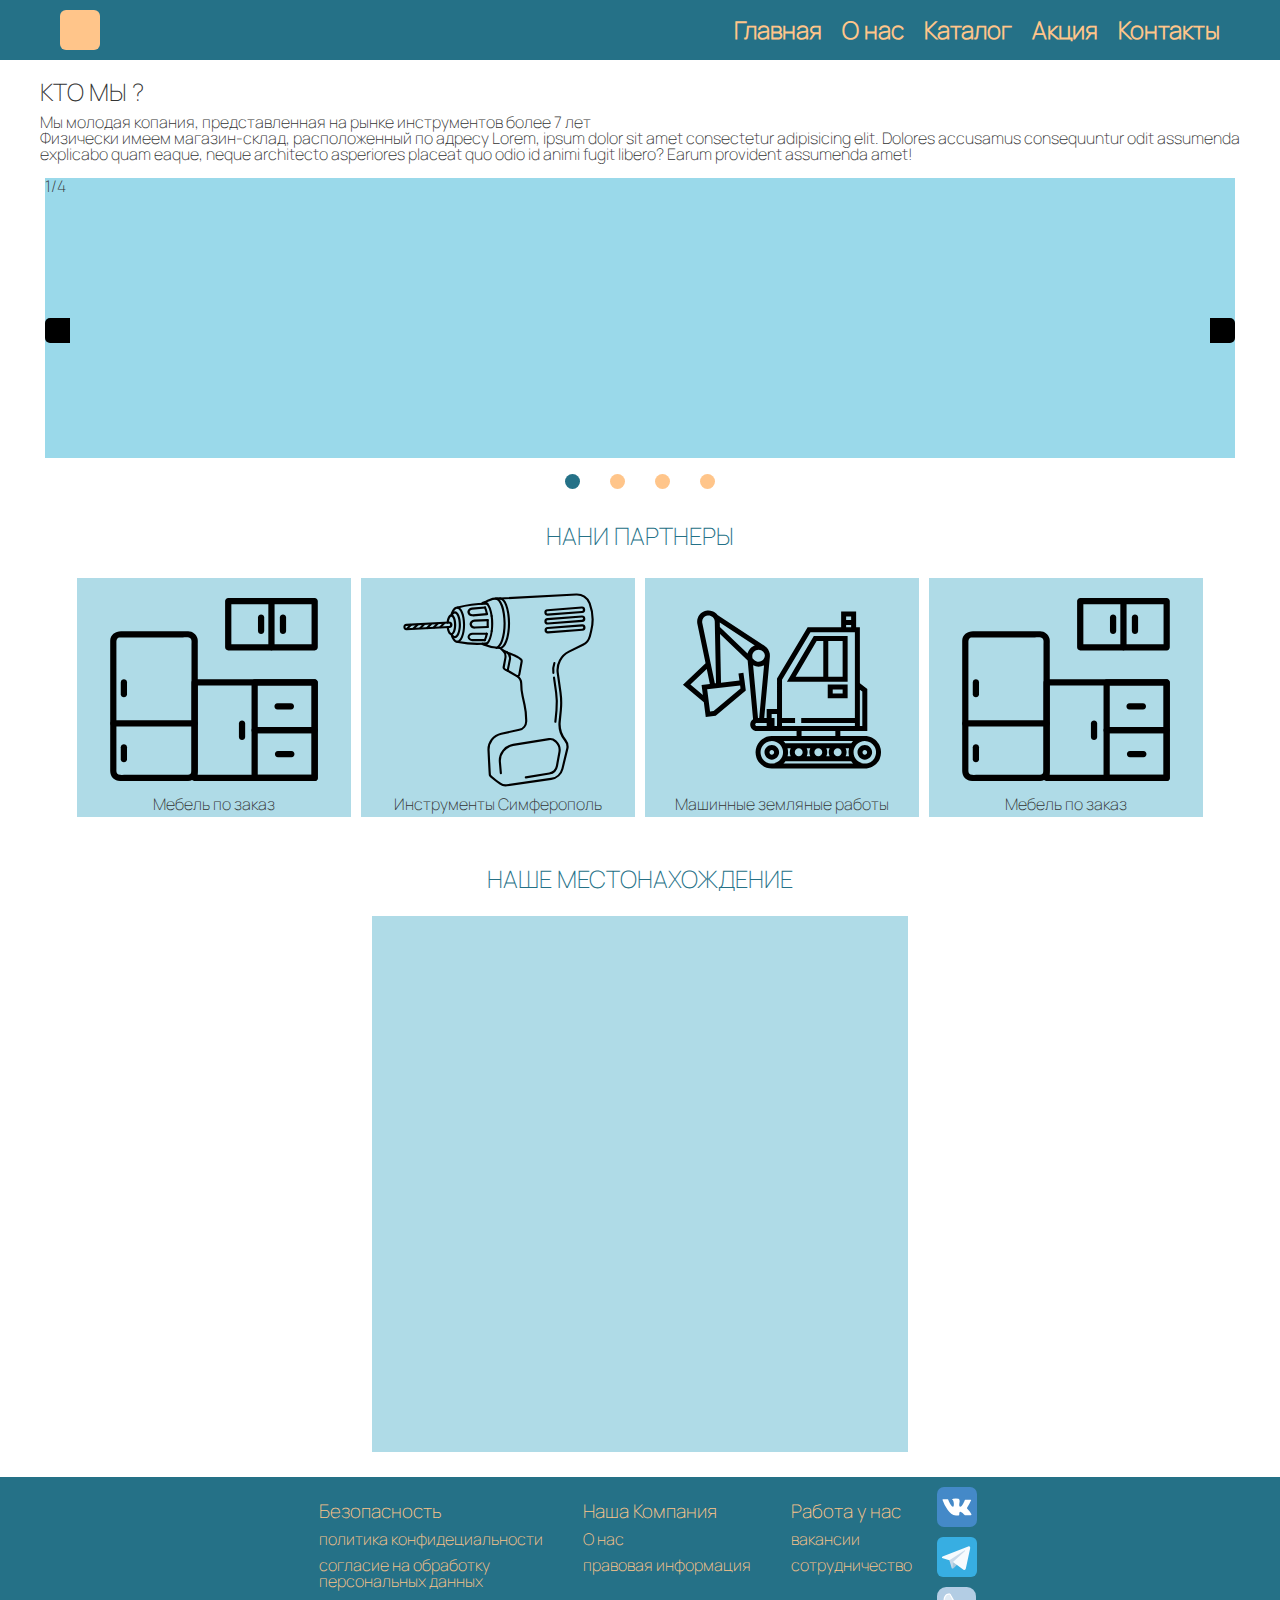
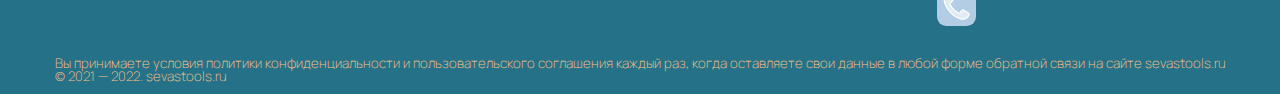
==== aboutUs.html @ 9af0c9fb "page aboutUs po js eche ne ponyal kak pravilno knopki prilepit" ====
<!DOCTYPE html>
<html lang="en">
	<head>
		<meta charset="UTF-8">
		<meta http-equiv="X-UA-Compatible" content="IE=edge">
		<meta name="viewport" content="width=device-width, initial-scale=1.0">
		<link rel="stylesheet" href="css/style.css">
		<title>SevasTools</title>
	</head>
	<body>
		<div class="wrapper-page">
			<header class="header">
				<div class="container">
					<div class="header-block">
						<a href="#" class="header-logo"></a>
						<div class="header-menu">
							<div class="burger js-burger">
								<span class="burger__line burger__line--first "></span>
								<span class="burger__line burger__line--second "></span>
								<span class="burger__line burger__line--third "></span>
								<span class="burger__line burger__line--fourth "></span>
							</div>
							<nav class="menu">
								<ul class="menu__list">
									<li><a href="index.html" class="menu__link">Главная</a></li>
									<li><a href="aboutUs.html" class="menu__link">О нас</a></li>
									<li><a href="#" class="menu__link">Каталог</a></li>
									<li><a href="#" class="menu__link">Акция</a></li>
									<li><a href="#" class="menu__link">Контакты</a></li>
								</ul>
							</nav>
						</div>
					</div>
				</div>
			</header>
			<main class="page-aboutus">
				<div class="container">
					<div class="whoarewe">
						<div class="whoarewe__title"><h2>КТО МЫ ?</h2></div>
						<div class="whoarewe__text"><p>Мы молодая копания, представленная на рынке инструментов 
						более 7 лет</p>
						<p>Физически имеем магазин-склад, расположенный по адресу Lorem, ipsum dolor
							sit amet consectetur adipisicing elit. Dolores accusamus consequuntur odit 
							assumenda explicabo quam eaque, neque architecto asperiores placeat quo odio 
							id animi fugit libero? Earum provident assumenda amet! </p>
						</div>
						<div class="whoarewe__box">
							<div class="slideshow">
								<div id="first" class="dotcontent js-dotcontent its-active">
									<div class="slide">
										<div class="slide__oreder">1/4</div>
										<img src="img/image_slideshow/first.jpg" alt="" class="">
										<div class="slide__text"></div>
									</div>
								</div>
								<div id="second" class="dotcontent js-dotcontent">
									<div class="slide">
										<div class="slide__oreder">2/4</div>
										<img src="img/image_slideshow/second.jpg" alt="" class="">
										<div class="slide__text"></div>
									</div>
								</div>
								<div id="third" class="dotcontent js-dotcontent">
									<div class="slide">
										<div class="slide__oreder">3/4</div>
										<img src="img/image_slideshow/third.jpg" alt="" class="">
										<div class="slide__text"></div>
									</div>
								</div>
								<div id="fourth" class="dotcontent js-dotcontent">
									<div class="slide">
										<div class="slide__oreder">4/4</div>
										<img src="img/image_slideshow/fourth.jpg" alt="" class="">
										<div class="slide__text"></div>
									</div>
								</div>
								<span class="prev"></span>
								<span class="next"></span>
							</div>
							<div class="dot">
								<button class="dotlinks js-dotlinks its-active"></button>
								<button class="dotlinks js-dotlinks"></button>
								<button class="dotlinks js-dotlinks"></button>
								<button class="dotlinks js-dotlinks"></button>
							</div>
						</div>
					</div>
					<div class="advise-block">
						<section class="advise-title">
							<h2>НАНИ ПАРТНЕРЫ</h2>
						</section>
						<section class="advise-info">
							<div class="partner-card">
								<div class="partner-card__img">
									<a href="#" class="partner-card__link">
										<img src="img/image_partners/mebel.svg" alt="">
									</a>
								</div>
								<div class="partner-card__title">Мебель по заказ</div>
							</div>
							<div class="partner-card">
								<div class="partner-card__img">
									<a href="#" class="partner-card__link">
										<img src="img/image_partners/drel.svg" alt="">
									</a>
								</div>
								<div class="partner-card__title">Инструменты Симферополь</div>
							</div>
							<div class="partner-card">
								<div class="partner-card__img">
									<a href="#" class="partner-card__link">
										<img src="img/image_partners/digger.svg" alt="">
									</a>
								</div>
								<div class="partner-card__title">Машинные земляные работы</div>
							</div>
							<div class="partner-card">
								<div class="partner-card__img">
									<a href="#" class="partner-card__link">
										<img src="img/image_partners/mebel.svg" alt="">
									</a>
								</div>
								<div class="partner-card__title">Мебель по заказ</div>
							</div>
						</section>	
					</div>
					<div class="geo-block">
						<div class="location">
							<div class="location-title"><h2>НАШЕ МЕСТОНАХОЖДЕНИЕ</h2></div>
							<div class="location-map">
								<iframe src="https://yandex.ru/map-widget/v1/?um=constructor%3Ae306b251131bd551c8147954d7aeb49210f823051edad3c811b0dd9bd13bccf8&amp;source=constructor" width="536" height="536" frameborder="0"></iframe>
							</div>
						</div>
					</div>
				</div>
			</main>
			<footer class="footer">
				<div class="container">
					<div class="footer-wrapper">
						<div class="footer-block">
							<section class="safety">
								<div class="safety-title">
									<h3>Безопасность</h3>
								</div>
								<nav class="safety-info">
									<ul class="safety__list">
										<li class="safety__item">
											<a href="#" class="safety__link">
												<h4>политика конфидециальности</h4>
											</a>
										</li>
										<li class="safety__item">
											<a href="#" class="safety__link">
												<h4>согласие на обработку<br>
												персональных данных</h4>
											</a>
										</li>
									</ul>
								</nav>
							</section>
							<section class="ourcompany">
								<div class="ourcompany-title">
									<h3>Наша Компания</h3>
								</div>
								<nav class="ourcompany-info">
									<ul class="ourcompany__list">
										<li class="ourcompany__item">
											<a href="#" class="ourcompany__link">
												<h4>О нас</h4>
											</a>
										</li>
										<li class="ourcompany__item">
											<a href="#" class="ourcompany__link">
												<h4>правовая информация</h4>
											</a>
										</li>
									</ul>
								</nav>
							</section>
							<section class="workwithus">
								<div class="workwithus-title">
									<h3>Работа у нас</h3>
								</div>
								<nav class="workwithus-info">
									<ul class="workwithus__list">
										<li class="workwithus__item">
											<a href="#" class="workwithus__link">
												<h4>вакансии</h4>
											</a>
										</li>
										<li class="workwithus__item">
											<a href="#" class="workwithus__link">
												<h4>сотрудничество</h4>
											</a>
										</li>
									</ul>
								</nav>
							</section>
							<nav class="social">
								<ul class="social__list">
									<li class="social__item">
										<a href="https://vk.com/satrikts" class="social__link">
											<img src="img/svg/vk.svg" alt="">
										</a>
									</li>
									<li class="social__item">
										<a href="https://t.me/satrikTS" class="social__link">
											<img src="img/svg/tlgrm.svg" alt="">
										</a>
									</li>
									<li class="social__item">
										<a href="tel:+79789898989" class="social__link">
											<img src="img/svg/phone.svg" alt="">
										</a>
									</li>
								</ul>
							</nav>
						</div>
						<div class="footer-copy">
							<h5 class="copy">Вы принимаете условия политики конфиденциальности и пользовательского соглашения каждый раз,
								когда оставляете свои данные в любой форме обратной связи на сайте sevastools.ru<br>
								© 2021 — 2022. sevastools.ru
								</h5>
						</div>
					</div>	
				</div>
			</footer>
			<script src="js/scripts.js"></script>
		</div>
	</body>
	</html>
---- css/style.css ----
@font-face {
	font-family: 'Manrope';
	src: url('../fonts/Manrope-VariableFont_wght.eot');
	src: local('☺'), url('../fonts/Manrope-VariableFont_wght.woff') format('woff'), url('../fonts/Manrope-VariableFont_wght.ttf') format('truetype'), url('../fonts/Manrope-VariableFont_wght.svg') format('svg');
	font-weight: normal;
	font-style: normal;
}


*,
*::before,
*::after {
	padding: 0;
	margin: 0;
	border: 0;
	box-sizing: border-box;
}
a {
	text-decoration: none;
}
ul,
ol,
li {
	list-style: none;
}
img {
	vertical-align: top; /* чтобы небыло фонтомных отступов снизу */
}
h1,
h2,
h3,
h4,
h5,
h6 {
	font-weight: inherit;
}
h1 {
	font-size: 36px;
}
html {
	height: 100%;
}
body {
	height: 100%;
	line-height: 1;
	color: #333333;
	background: #FFFFFF;
	font-family: Manrope;
}
.wrapper-page {
	min-height: 100%;
	overflow: hidden;
	display: flex;
	flex-direction: column;
}
.container {
	max-width: 1200px;
	margin: 0px auto; /* выставил по центру */
}
/* +++++++++++++++++++++++++ HEADER ++++++++++++++++++++++++++++++++++ */
.header {
	position: fixed;
	top: 0;
	font-weight: 800;
	background-color: #257187;
	width: 100%;
	z-index: 10;
}
.header-block {
	display: flex;
	align-items: center;
	justify-content: space-between;
	padding: 0px 20px;
	min-height: 60px;
}
.header-logo {
	position: relative;
	background-color: #FFC58A;
	border-radius: 15%;
	z-index: 5;
	width: 40px;
	height: 40px;
}
.header-menu {
	display: flex;
	align-items: center;
}
/* -----------------BURGER----------------- */
.burger {
	width: 38px;
	height: 38px;
	cursor: pointer;
	position: relative;
	border-radius: 15%;
	background-color: #257187;
}
.burger__line {
	display: block;
	width: 100%;
	height: 5px;
	border-radius: 15%;
	background-color: #FFC58A;
	position: absolute;
	left: 0;
	transition: 0.3s all linear;
}
.burger__line--first {
	top: 0;
}
.burger__line--second, .burger__line--third {
	top: 50%;
	transform: translateY(-50%);
}
.burger__line--fourth {
	bottom: 0;
}
/* ----------------при активации----------------- */
.is-active .burger__line--first, .is-active .burger__line--fourth {
	opacity: 0;
}
.is-active .burger__line--second {
	transform: translateY(-50%) rotate(45deg);
}
.is-active .burger__line--third {
	transform: translateY(-50%) rotate(-45deg);
}
/* ------------------------------------ */
.menu {
}
.menu__list {
	display: flex;
	flex-wrap: wrap;
}
.menu__list > li {
	position: relative;
	margin: 0px 0px 0px 20px;
}
.menu__link {
	color: #FFC58A;
	font-size: x-large;
}
/* +++++++++++++++++++++++  MAIN  ++++++++++++++++++++++++++++ */
.page-main {
	flex: 1 1 auto;
	margin-top: 60px;
}
.page-aboutus {
	flex: 1 1 auto;
	margin-top: 60px;
}
/* --------------------------CATEGORY------------------------- */
.category-block {
	display: flex;
	justify-content: center;
	margin: 5px;
	padding-bottom: 10px;
}
/* ----------------------------------- */
.category-elevation {
	display: flex;
	min-width: fit-content;
	justify-content: center;
	background-color: #AFDBE7;
	padding: 5px;
	margin: 5px;
}
.elevation {
	display: flex;
}
.elevation__list {}
.elevation__item {
	padding: 5px;
}
.elevation__link {
	width: 100%;
	font-size: large;
}
/* ------------------------------------- */
.category-niches {
	display: flex;
	align-items: stretch;
	flex-wrap: wrap;
	justify-content: space-between;
	left: 0;
}
.niche-card {
	display: flex;
	justify-content: center;
	flex-direction: column;
	width: 23%;
	background-color: #AFDBE7;
	padding: 5px;
	margin: 5px;
}
.niche-card__img {
	text-align: center;
	margin-bottom: 5px;
}
.card-link {}

.niche-card__img img {
	max-height: 70px;
}
.niche-card__title {
	margin-bottom: 5px;
	text-align: center;
}
/* -------------------------BRAND------------------------------------*/
.brand-block {
	display: flex;
	flex-wrap: wrap;
	justify-content: space-between;
	margin: 5px;
	padding-bottom: 10px;
	margin-top: 20px;
}
.brand-card {
	background-color: #AFDBE7;
	margin: 5px;
}
.brand-card__img {
}
.brand-card__img img {
}
.brand-card__link {
}
/* ----------------------------advise-------------------------------- */
.advise-block {
	display: flex;
	flex-direction: column;
	justify-content: center;
	margin: 5px;
	padding-bottom: 10px;
	margin-top: 30px;
}
.advise-title {
	display: flex;
	justify-content: center;
	text-align: center;
	padding: 5px;
	color: #257187;
}
.advise-info {
	display: flex;
	flex-direction: row;
	align-items: stretch;
	flex-wrap: wrap;
	justify-content: center;
	margin-top: 20px;
}
.partner-card {
	background-color: #AFDBE7;
	padding: 5px;
	margin: 5px;
}
.partner-card__img {
}
.partner-card__img img {
	width: 264px;
	height: 213px;
}
.partner-card__link {
}
.partner-card__title {
	text-align: center;
}
/* ++++++++++++++++++++++++++++++++++++++++++++++++++++++ */
.whoarewe {
	display: flex;
	flex-direction: column;
	margin-top: 10px;
}
.whoarewe__title {
	padding-top: 10px;
}
.whoarewe__text {
	padding-top: 10px;
}
.whoarewe__box {
	padding-top: 10px;
}
.slideshow {
	display: flex;
	justify-content: center;
	width: 100%;
	position: relative;
}
/* ------------------------------------ */
.dotcontent {
	width: 100%;
	display: none;
	justify-content: center;
	padding: 6px 12px;
	border-top: none;
}
.js-dotcontent {
}
.its-active {
}
.slide {
}
.slide img {
}
.slide__oreder {
	position: absolute;
}
.slide__text {
}
/* --------------------------------------- */
.prev, .next {
	cursor: pointer;
	position: absolute;
	top: 50%;
	height: 25px;
	width: 25px;
	background-color: black;
}
.prev {
	left: 0;
	border-radius: 5px 0 0 5px;
	margin-left: 5px;
}
.next {
	right: 0;
	border-radius: 0 5px 5px 0;
	margin-right: 5px;
}
.prev:hover, .next:hover {
	background-color: rgba(0,0,0,0.8);
}
/* ---------------------------------------- */
.dot {
	display: flex;
	justify-content: center;
	margin-top: 10px;
}
.dot button {
	background-color: #FFC58A;
	height: 15px;
	width: 15px;
	border-radius: 50%;
	cursor: pointer;
	margin: 0px 15px;
	transition: 0.3s;
}
.dotlinks {
}
.js-dotlinks {
}
 /* Изменение цвета фона кнопок при наведении курсора */
.dot button:hover {
	background-color: #ddd;
}

 /* Создание активного/текущего класса связи вкладки */
.dot button.its-active {
	background-color: #257187;
}
.dotcontent.its-active {
	display: flex;
}
/* +++++++++++++++++postman+++++++++++++++++++++++++++++ */
.delivery {
	margin: 30px 10px 0px 10px;
}
.delivery-title {
	text-align: center;
	size: 40px;
	color: #257187;
}
.delivery-info {
	display: flex;
	flex-wrap: wrap;
	flex-direction: column;
	justify-content: center;
	margin-top: 20px;
}
/* ============================ */
/* Стиль вкладки */
.tab {
	display: flex;
	justify-content: space-around;
	overflow: hidden;
	border: 1px solid #ccc;
	background-color: #257187;
}

 /* Стиль кнопок, которые используются для открытия содержимого вкладки */
.tab button {
	background-color: inherit;
	border: none;
	outline: none;
	cursor: pointer;
	padding: 14px 16px;
	transition: 0.3s;
	color: #FFC58A;
	margin: 0px 25px;
	font-size: larger;
	font-family: Manrope;
}

 /* Изменение цвета фона кнопок при наведении курсора */
.tab button:hover {
	background-color: #ddd;
}

 /* Создание активного/текущего класса связи вкладки */
.tab button.has-active {
	background-color: red;
}

 /* Стиль содержимого вкладки */
.tabcontent {
	display: none;
	justify-content: center;
	padding: 6px 12px;
	border: 1px solid #ccc;
	border-top: none;
}
.tabcontent.has-active {
	display: flex;
}
/* ============================= */
.postman {
	display: flex;
	flex-direction: column;
	justify-content: center;
}
.postman-title {
	padding: 5px;
}
.postman-card {
	padding: 5px;
}
.postman-text {
	padding: 5px;
}
.postman-card__img img {
	width: 320px;
}
/*-------------------------GEO----------------------------------------*/
.geo-block {
	display: flex;
	flex-direction: row;
	justify-content: center;
	margin: 5px;
	padding-bottom: 10px;
	margin-top: 30px;
}
.location {
	display: flex;
	flex-direction: column;
	justify-content: center;
	margin: 5px;
}
.location-title {
	display: flex;
	justify-content: center;
	color: #257187;
}
.location-map {
	display: flex;
	padding: 5px;
	margin-top: 20px;
}
.location-map iframe {
	background-color: #AFDBE7;
}
/* +++++++++++++++++++++++++++++++FOOTER++++++++++++++++++++++ */
.footer {
	background-color: #257187;
}
/* ---------------------------------------- */
.footer-wrapper {
	display: flex;
	flex-direction: column;
}
/* ------------------------------------------ */
.footer-block {
	display: flex;
	flex-wrap: wrap;
	justify-content: center;
	margin: 5px;
	padding-bottom: 10px;
}
/* ----------------------safety------------------------ */
.safety {
	display: flex;
	flex-direction: column;
	justify-content: flex-start;
	color: #FFC58A;
	padding: 5px;
	margin: 15px;
}
.safety-title {
	display: flex;
}
.safety-info {
	display: flex;
}
.safety__list {
}
.safety__item {
	padding-top: 10px;
	position: relative;
}
.safety__link {
	color: #FFC58A;
}
/* --------------------------ourcompany--------------------- */
.ourcompany {
	display: flex;
	flex-direction: column;
	justify-content: flex-start;
	color: #FFC58A;
	padding: 5px;
	margin: 15px;
}
.ourcompany-title {
	display: flex;
}
.ourcompany-info {
	display: flex;
}
.ourcompany__list {
}
.ourcompany__item {
	padding-top: 10px;
}
.ourcompany__link {
	color: #FFC58A;
}
/* -------------------------workwithus------------------------ */
.workwithus {
	display: flex;
	flex-direction: column;
	justify-content: flex-start;
	color: #FFC58A;
	padding: 5px;
	margin: 15px;
}
.workwithus-title {
	display: flex;
}
.workwithus-info {
}
.workwithus__list {
}
.workwithus__item {
	padding-top: 10px;
}
.workwithus__link {
	color: #FFC58A;
}
/* --------------------------------------------------- */
/* -----------------------social--------------------------- */
.social {
}
.social__list {
	display: flex;
	flex-direction: column;
	justify-content: space-between;
}
.social__item {
	width: 40px;
	height: 40px;
	margin: 5px;
}
.social__link {
}
.social__link img {
	max-width: 100%;
	max-height: 100%;
}
/* -------------------------footer-copy------------------ */
.footer-copy {
	display: flex;
	justify-content: center;
	margin: 10px;
}
.copy {
	color: #FFC58A;
}
/* ----------------------------------- */
@media (max-width: 1023.98px){
	.container {
		max-width: 768px;
	}
	.brand-block {
		justify-content: center;
	}
	.postman-info {
		justify-content: center;
	}
	.social__list {
		flex-direction: row;
		justify-content: flex-end;
	}
}
@media (min-width: 767.98px){
	.burger{
		display: none;
	}
}
@media (max-width: 767.98px){
	.menu {
		display: none;
	}
	.category-niches {
		justify-content: center;
   }
	.niche-card {
		width: 30%;
	}
	.niche-card__title {
		font-size: small;
   }
	.footer-block {
		flex-wrap: wrap;
		justify-content: center;
		padding-bottom: 5px;
   }
}
@media (max-width: 575.98px){
	.container {
		max-width: none;
	}
	.category-block {
		flex-direction: column-reverse;
   }
	.category-niches {
		justify-content: center;
   }
	.tab button {
		margin: 0px 5px;
		font-size: medium;
	}
	.postman-card__img img {
		width: 222px;
   }
	.location-map iframe {
		width: 296px;
		height: 296px;
	}
	.footer-block {
		flex-direction: column;
	}
}
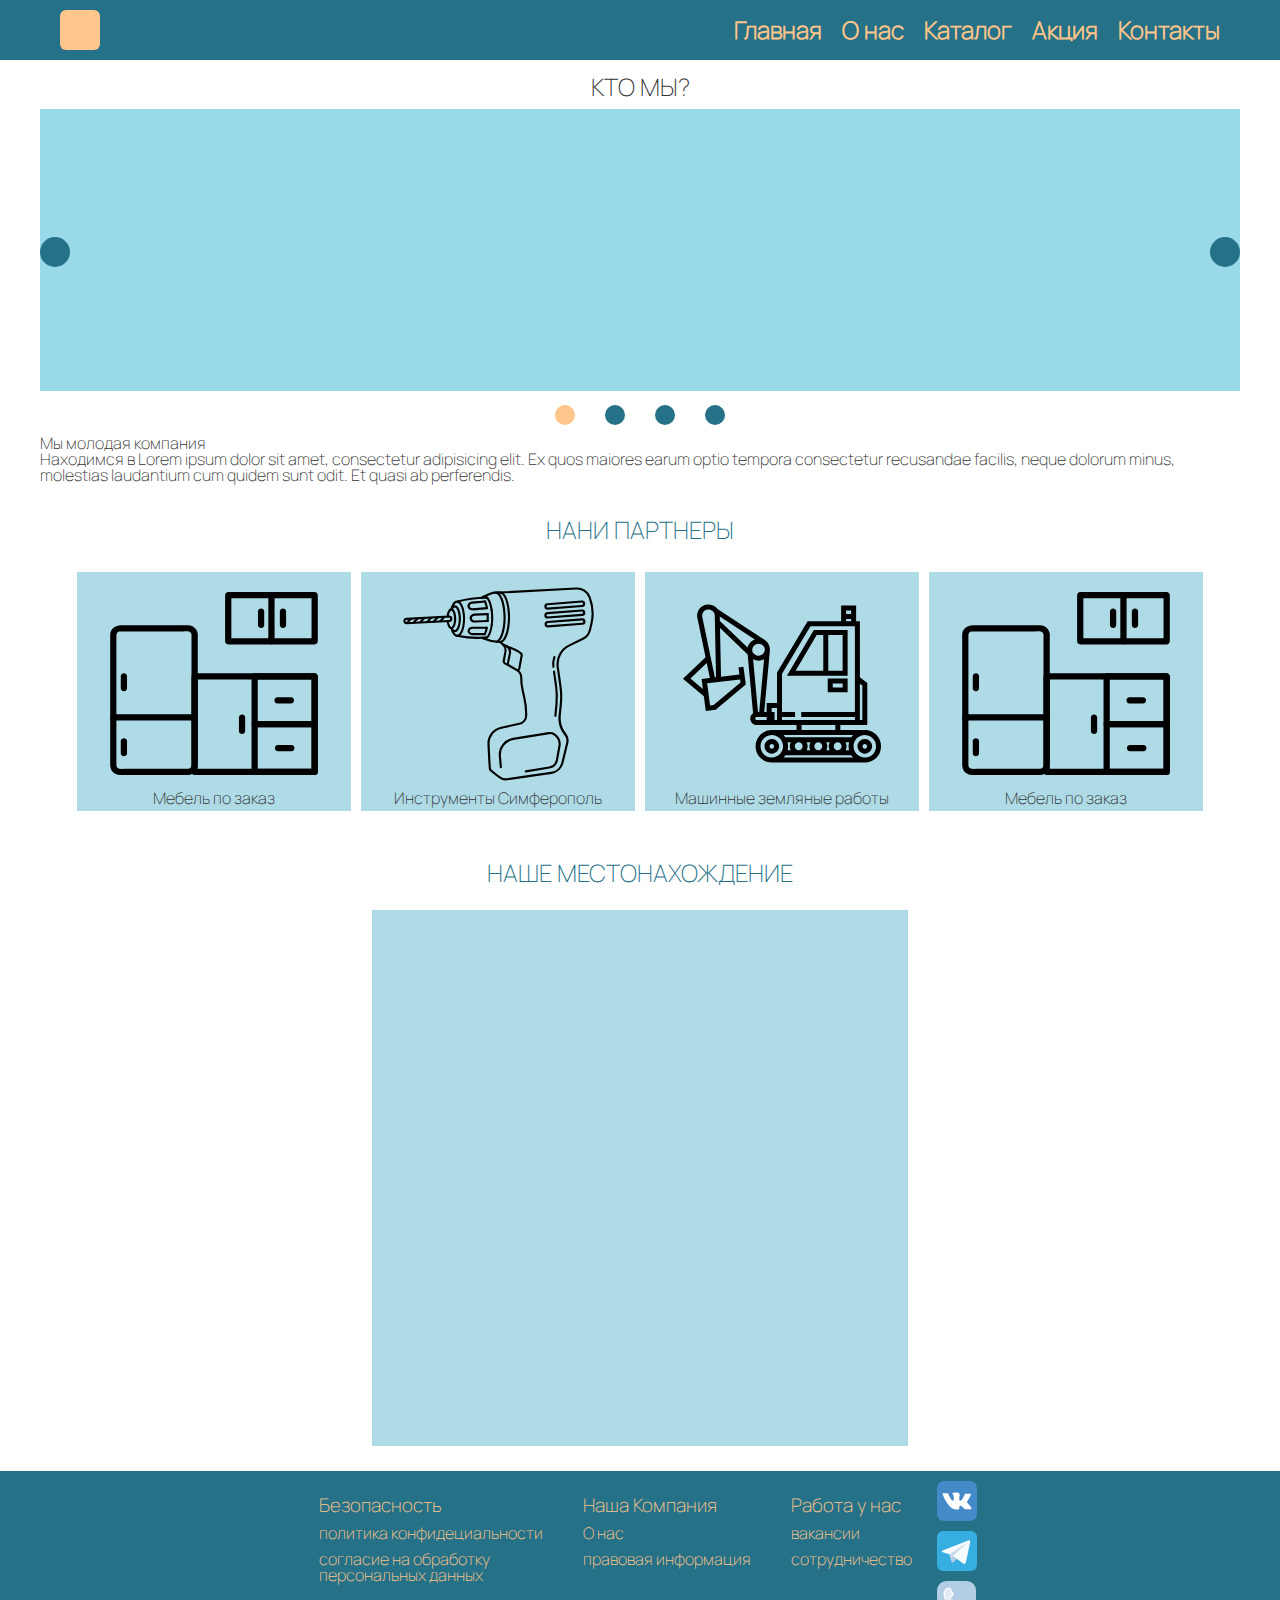
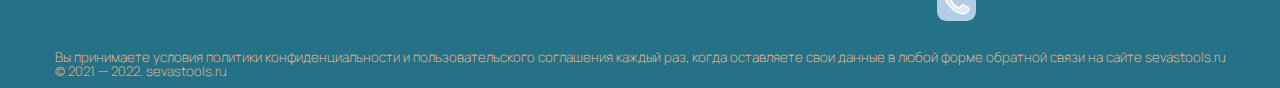
==== commit ad26b38e: "zalepil swiper" ====
--- a/aboutUs.html
+++ b/aboutUs.html
@@ -5,6 +5,7 @@
 		<meta http-equiv="X-UA-Compatible" content="IE=edge">
 		<meta name="viewport" content="width=device-width, initial-scale=1.0">
 		<link rel="stylesheet" href="css/style.css">
+		<script type="text/javascript" src="js/jquery.js"></script>
 		<title>SevasTools</title>
 	</head>
 	<body>
@@ -35,54 +36,27 @@
 			</header>
 			<main class="page-aboutus">
 				<div class="container">
-					<div class="whoarewe">
-						<div class="whoarewe__title"><h2>КТО МЫ ?</h2></div>
-						<div class="whoarewe__text"><p>Мы молодая копания, представленная на рынке инструментов 
-						более 7 лет</p>
-						<p>Физически имеем магазин-склад, расположенный по адресу Lorem, ipsum dolor
-							sit amet consectetur adipisicing elit. Dolores accusamus consequuntur odit 
-							assumenda explicabo quam eaque, neque architecto asperiores placeat quo odio 
-							id animi fugit libero? Earum provident assumenda amet! </p>
-						</div>
-						<div class="whoarewe__box">
-							<div class="slideshow">
-								<div id="first" class="dotcontent js-dotcontent its-active">
-									<div class="slide">
-										<div class="slide__oreder">1/4</div>
-										<img src="img/image_slideshow/first.jpg" alt="" class="">
-										<div class="slide__text"></div>
-									</div>
-								</div>
-								<div id="second" class="dotcontent js-dotcontent">
-									<div class="slide">
-										<div class="slide__oreder">2/4</div>
-										<img src="img/image_slideshow/second.jpg" alt="" class="">
-										<div class="slide__text"></div>
-									</div>
-								</div>
-								<div id="third" class="dotcontent js-dotcontent">
-									<div class="slide">
-										<div class="slide__oreder">3/4</div>
-										<img src="img/image_slideshow/third.jpg" alt="" class="">
-										<div class="slide__text"></div>
-									</div>
-								</div>
-								<div id="fourth" class="dotcontent js-dotcontent">
-									<div class="slide">
-										<div class="slide__oreder">4/4</div>
-										<img src="img/image_slideshow/fourth.jpg" alt="" class="">
-										<div class="slide__text"></div>
-									</div>
-								</div>
-								<span class="prev"></span>
-								<span class="next"></span>
-							</div>
-							<div class="dot">
-								<button class="dotlinks js-dotlinks its-active"></button>
-								<button class="dotlinks js-dotlinks"></button>
-								<button class="dotlinks js-dotlinks"></button>
-								<button class="dotlinks js-dotlinks"></button>
-							</div>
+					<div class="whoweare">
+						<div class="whowe-title">
+							<h2>КТО МЫ?</h2>
+						</div>			
+						<div class="slider">
+							<div class="slider__item">
+								<img src="img/image_slideshow/first.jpg" alt="" class="">
+							</div>
+							<div class="slider__item">
+								<img src="img/image_slideshow/second.jpg" alt="" class="">
+							</div>
+							<div class="slider__item">
+								<img src="img/image_slideshow/third.jpg" alt="" class="">
+							</div>
+							<div class="slider__item">
+								<img src="img/image_slideshow/fourth.jpg" alt="" class="">
+							</div>
+						</div>
+						<div class="whowe-text">
+							<p>Мы молодая компания</p>
+							<p>Находимся в Lorem ipsum dolor sit amet, consectetur adipisicing elit. Ex quos maiores earum optio tempora consectetur recusandae facilis, neque dolorum minus, molestias laudantium cum quidem sunt odit. Et quasi ab perferendis.</p>
 						</div>
 					</div>
 					<div class="advise-block">
@@ -225,7 +199,9 @@
 					</div>	
 				</div>
 			</footer>
-			<script src="js/scripts.js"></script>
+			<script src="js/slick.min.js"></script>
+			<script src="js/script.js"></script>
+			<script src="js/main.js"></script>
 		</div>
 	</body>
 	</html>--- a/css/style.css
+++ b/css/style.css
@@ -264,101 +264,116 @@
 .partner-card__title {
 	text-align: center;
 }
-/* ++++++++++++++++++++++++++++++++++++++++++++++++++++++ */
-.whoarewe {
-	display: flex;
-	flex-direction: column;
+/* +++++++++++++++++++++++++++++++++++ */
+.whoweare{
+	margin-top: 15px;
+	display: flex;
+	flex-direction: column;
+	min-width: 0;
+}
+.whowe-title {
+	text-align: center;
+}
+.whowe-text {
 	margin-top: 10px;
-}
-.whoarewe__title {
-	padding-top: 10px;
-}
-.whoarewe__text {
-	padding-top: 10px;
-}
-.whoarewe__box {
-	padding-top: 10px;
-}
-.slideshow {
-	display: flex;
-	justify-content: center;
+	text-overflow: ;
+}
+/* ++++++++++++++++++ДЛЯ ВСЕХ СЛАЙДЕРОВ+++++++++++++++++++++ */
+/* Слайдер */
+.slick-slider{}
+/* Слайдер запущен */
+.slick-slider.slick-initialized{}
+/* Слайдер с точками */
+.slick-slider.slick-dotted{}
+/* Ограничивающая оболочка */
+.slick-list {
+	overflow: hidden;
+}
+/* Лента слайдов */
+.slick-track{
+	display: flex;
+	align-items: flex-start;
+}
+/* Слайд */
+.slick-slide{}
+/* Слайд активный (показывается) */
+.slick-slide.slick-active{}
+/* Слайд основной */
+.slick-slide.slick-current{}
+/* Слайд по центру */
+.slick-slide.slick-center{}
+/* Клонированный слайд */
+.slick-slide.slick-cloned{}
+/* Стрелка */
+.slick-arrow{}
+/* Стрелка влево */
+.slick-arrow.slick-prev{}
+/* Стрелка вправо */
+.slick-arrow.slick-next{}
+/* Стрелка не активная */
+.slick-arrow.slick-disabled{}
+/* Точки (булиты) */
+.slick-dots{
+	margin-top: 10px;
+}
+.slick-dots li{}
+/* Активная точка */
+.slick-dots li.slick-active{}
+/* Элемент точки */
+.slick-dots li button{}
+/* ++++++++++++++++++++++SLIDER+++++++++++++++++++++++++ */
+.slider{
+	margin-top: 10px;
+	position: relative;
+	min-width: 0;
 	width: 100%;
-	position: relative;
-}
-/* ------------------------------------ */
-.dotcontent {
-	width: 100%;
-	display: none;
-	justify-content: center;
-	padding: 6px 12px;
-	border-top: none;
-}
-.js-dotcontent {
-}
-.its-active {
-}
-.slide {
-}
-.slide img {
-}
-.slide__oreder {
-	position: absolute;
-}
-.slide__text {
-}
-/* --------------------------------------- */
-.prev, .next {
-	cursor: pointer;
+}
+.slider .slick-arrow{
 	position: absolute;
 	top: 50%;
-	height: 25px;
-	width: 25px;
-	background-color: black;
-}
-.prev {
+	margin: -30px 0px 0px 0px;
+	z-index: 10;
+	font-size: 0;
+	width: 30px;
+	height: 30px;
+	border-radius: 50%;
+}
+.slider .slick-arrow.slick-prev {
 	left: 0;
-	border-radius: 5px 0 0 5px;
-	margin-left: 5px;
-}
-.next {
+	background: #257187;
+}
+.slider .slick-arrow.slick-next {
 	right: 0;
-	border-radius: 0 5px 5px 0;
-	margin-right: 5px;
-}
-.prev:hover, .next:hover {
-	background-color: rgba(0,0,0,0.8);
-}
-/* ---------------------------------------- */
-.dot {
-	display: flex;
-	justify-content: center;
-	margin-top: 10px;
-}
-.dot button {
+	background: #257187;
+}
+.slider .slick-arrow.slick-disabled {
+	opacity: 0.2;
+}
+.slider .slick-dots {
+	display: flex;
+	align-items: center;
+	justify-content: center;
+}
+.slider .slick-dots li {
+	list-style: none;
+	margin: 0px 15px;
+}
+.slider .slick-dots button {
+	font-size: 0;
+	width: 20px;
+	height: 20px;
+	background-color: #257187;
+	border-radius: 50%;
+}
+.slider .slick-dots li.slick-active button {
 	background-color: #FFC58A;
-	height: 15px;
-	width: 15px;
-	border-radius: 50%;
-	cursor: pointer;
-	margin: 0px 15px;
-	transition: 0.3s;
-}
-.dotlinks {
-}
-.js-dotlinks {
-}
- /* Изменение цвета фона кнопок при наведении курсора */
-.dot button:hover {
-	background-color: #ddd;
-}
-
- /* Создание активного/текущего класса связи вкладки */
-.dot button.its-active {
-	background-color: #257187;
-}
-.dotcontent.its-active {
-	display: flex;
-}
+	border: #257187;
+}
+.slider__item {}
+.slider__item img {
+	width: 1200px;
+}
+
 /* +++++++++++++++++postman+++++++++++++++++++++++++++++ */
 .delivery {
 	margin: 30px 10px 0px 10px;
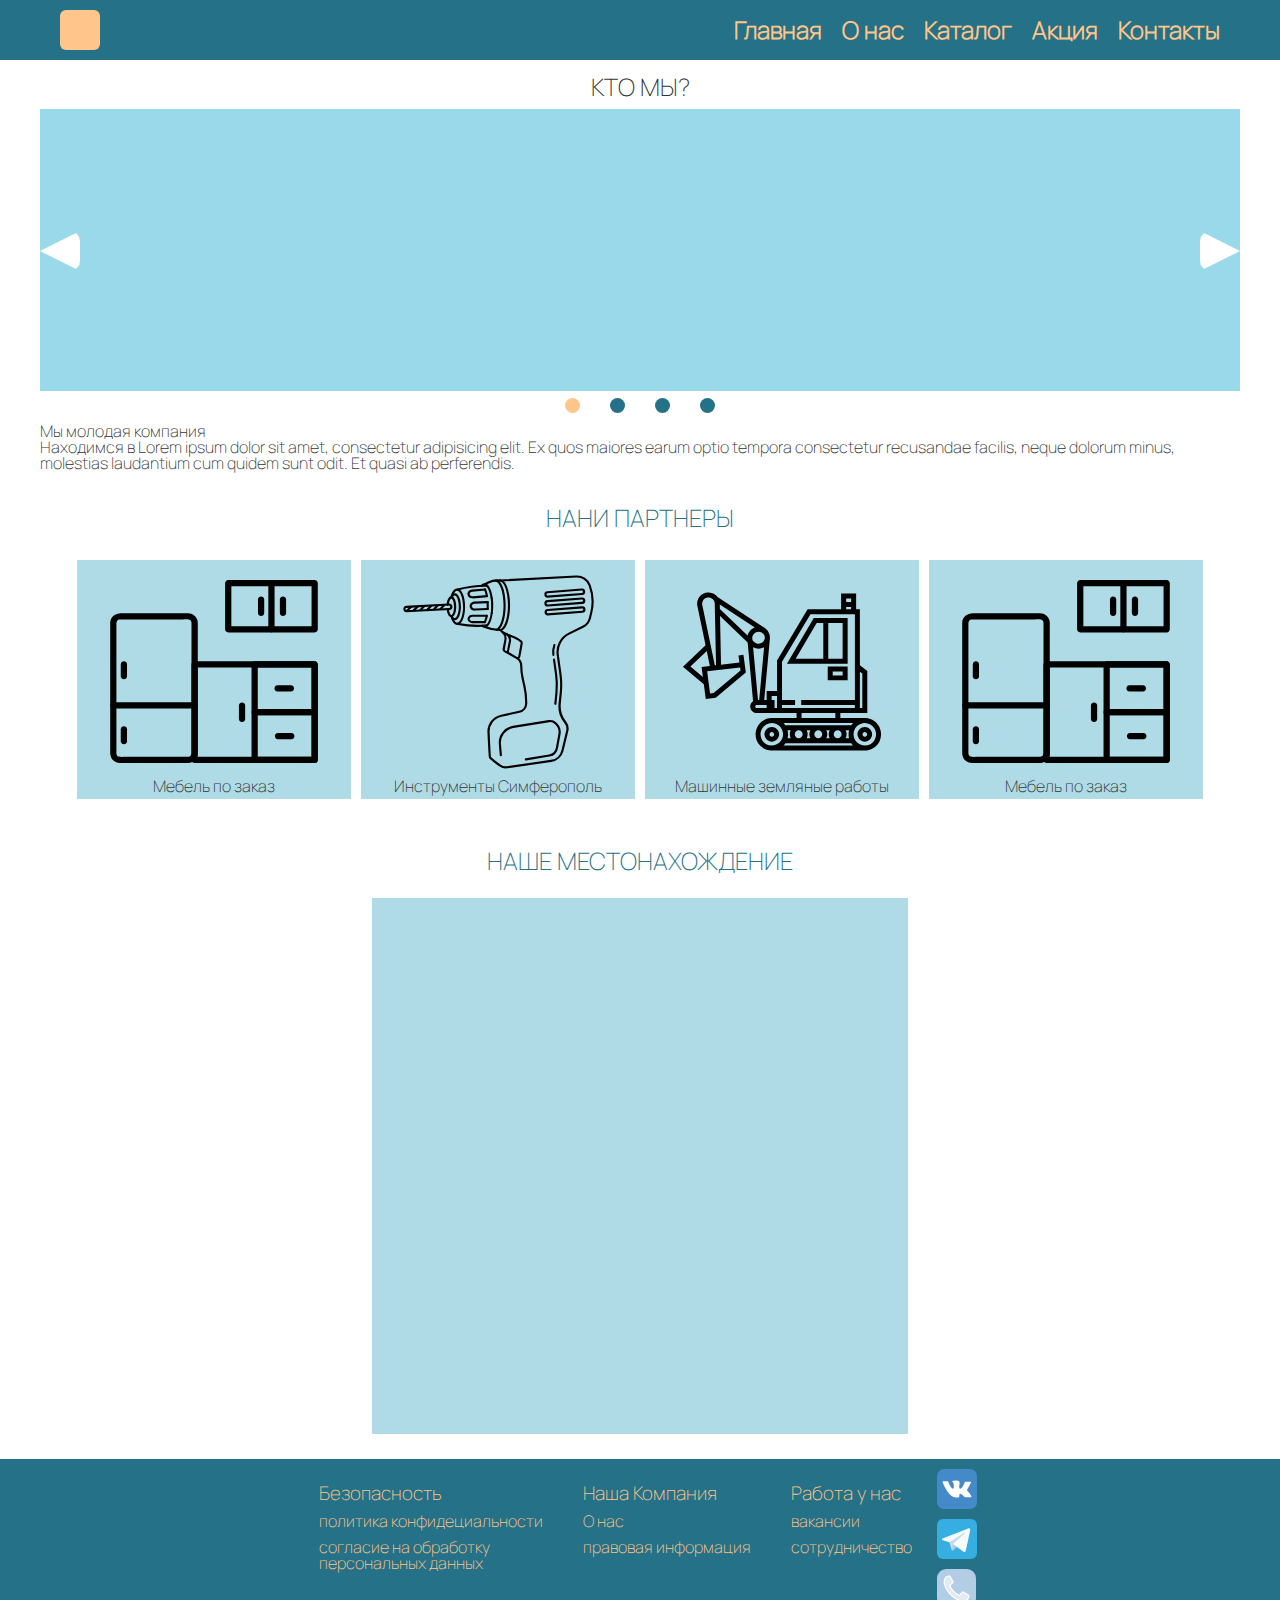
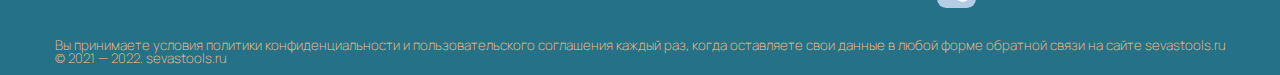
==== commit 264325d3: "krayniy" ====
--- a/aboutUs.html
+++ b/aboutUs.html
@@ -5,7 +5,6 @@
 		<meta http-equiv="X-UA-Compatible" content="IE=edge">
 		<meta name="viewport" content="width=device-width, initial-scale=1.0">
 		<link rel="stylesheet" href="css/style.css">
-		<script type="text/javascript" src="js/jquery.js"></script>
 		<title>SevasTools</title>
 	</head>
 	<body>
@@ -40,7 +39,7 @@
 						<div class="whowe-title">
 							<h2>КТО МЫ?</h2>
 						</div>			
-						<div class="slider">
+						<div class="slider js-slider">
 							<div class="slider__item">
 								<img src="img/image_slideshow/first.jpg" alt="" class="">
 							</div>
@@ -199,8 +198,8 @@
 					</div>	
 				</div>
 			</footer>
+			<script type="text/javascript" src="js/jquery.js"></script>
 			<script src="js/slick.min.js"></script>
-			<script src="js/script.js"></script>
 			<script src="js/main.js"></script>
 		</div>
 	</body>
--- a/css/style.css
+++ b/css/style.css
@@ -57,7 +57,7 @@
 	max-width: 1200px;
 	margin: 0px auto; /* выставил по центру */
 }
-/* +++++++++++++++++++++++++ HEADER ++++++++++++++++++++++++++++++++++ */
+/* ******************** HEADER ************************** */
 .header {
 	position: fixed;
 	top: 0;
@@ -124,7 +124,7 @@
 .is-active .burger__line--third {
 	transform: translateY(-50%) rotate(-45deg);
 }
-/* ------------------------------------ */
+/* ------------------menu------------------ */
 .menu {
 }
 .menu__list {
@@ -139,7 +139,7 @@
 	color: #FFC58A;
 	font-size: x-large;
 }
-/* +++++++++++++++++++++++  MAIN  ++++++++++++++++++++++++++++ */
+/* **********************  MAIN  ******************************** */
 .page-main {
 	flex: 1 1 auto;
 	margin-top: 60px;
@@ -148,46 +148,118 @@
 	flex: 1 1 auto;
 	margin-top: 60px;
 }
-/* --------------------------CATEGORY------------------------- */
+/* ================= 1 category-block =================== */
 .category-block {
 	display: flex;
-	justify-content: center;
-	margin: 5px;
-	padding-bottom: 10px;
-}
-/* ----------------------------------- */
+	justify-content: space-between;
+	margin: 5px;
+	width: 100%;
+}
+/* +++++++++++++++ 2 category-elevation ++++++++++++++++ */
 .category-elevation {
 	display: flex;
-	min-width: fit-content;
-	justify-content: center;
-	background-color: #AFDBE7;
 	padding: 5px;
 	margin: 5px;
 }
 .elevation {
 	display: flex;
-}
-.elevation__list {}
-.elevation__item {
-	padding: 5px;
+	flex-direction: column;
+}
+.elevation li {
+/* 	position: relative; */
+}
+.elevation__list {
+	display: flex;
+	flex-direction: column;
+	justify-content: center;
 }
 .elevation__link {
+	display: flex;
 	width: 100%;
 	font-size: large;
-}
-/* ------------------------------------- */
+	padding: 5px;
+	color: #257187;
+}
+/* +++++++++++++++++++ 2 category-main ++++++++++++++++++++++++ */
+.category-main{
+	display: flex;
+	flex-direction: column;
+	width: 80%;
+	padding: 5px;
+	margin: 5px;
+}
+/* -------------------------- 3 slideshow ----------------------- */
+.slideshow {
+	display: flex;
+	width: 100%;
+}
+/* ___________________________ 4 slider _________________________ */
+.slider {
+	margin-top: 10px;
+	position: relative;
+	min-width: 0;
+	width: 100%;
+}
+.slider .slick-arrow{
+	position: absolute;
+	width: 0;
+	height: 0;
+	top: 50%;
+	margin: -30px 0px 0px 0px;
+	z-index: 10;
+	font-size: 0;
+	background: none;
+	border-top: 20px solid transparent;
+	border-bottom: 20px solid transparent;
+	border-radius: 25%;
+}
+.slider .slick-arrow.slick-prev {
+	left: 0;
+	border-right: 40px solid #FFFFFF;
+}
+.slider .slick-arrow.slick-next {
+	right: 0;
+	border-left: 40px solid #FFFFFF;
+}
+.slider .slick-arrow.slick-disabled {
+	opacity: 0.2;
+}
+.slider .slick-dots {
+	display: flex;
+	align-items: center;
+	justify-content: center;
+}
+.slider .slick-dots li {
+	list-style: none;
+	margin: 0px 15px;
+}
+.slider .slick-dots button {
+	font-size: 0;
+	width: 15px;
+	height: 15px;
+	background-color: #257187;
+	border-radius: 50%;
+}
+.slider .slick-dots li.slick-active button {
+	background-color: #FFC58A;
+	border: #257187;
+}
+.slider__item {}
+.slider__item img {
+	width: 100%;
+}
+/* ------------------- 3 category-niches ------------------ */
 .category-niches {
 	display: flex;
 	align-items: stretch;
 	flex-wrap: wrap;
 	justify-content: space-between;
-	left: 0;
 }
 .niche-card {
 	display: flex;
 	justify-content: center;
 	flex-direction: column;
-	width: 23%;
+	width: 32%;
 	background-color: #AFDBE7;
 	padding: 5px;
 	margin: 5px;
@@ -205,7 +277,7 @@
 	margin-bottom: 5px;
 	text-align: center;
 }
-/* -------------------------BRAND------------------------------------*/
+/* =================== 1 brand-block ===================== */
 .brand-block {
 	display: flex;
 	flex-wrap: wrap;
@@ -224,7 +296,7 @@
 }
 .brand-card__link {
 }
-/* ----------------------------advise-------------------------------- */
+/* ===================== 1 advise-block ========================= */
 .advise-block {
 	display: flex;
 	flex-direction: column;
@@ -264,8 +336,8 @@
 .partner-card__title {
 	text-align: center;
 }
-/* +++++++++++++++++++++++++++++++++++ */
-.whoweare{
+/* ================== 1 whoweare ========================= */
+.whoweare {
 	margin-top: 15px;
 	display: flex;
 	flex-direction: column;
@@ -276,7 +348,6 @@
 }
 .whowe-text {
 	margin-top: 10px;
-	text-overflow: ;
 }
 /* ++++++++++++++++++ДЛЯ ВСЕХ СЛАЙДЕРОВ+++++++++++++++++++++ */
 /* Слайдер */
@@ -314,67 +385,14 @@
 .slick-arrow.slick-disabled{}
 /* Точки (булиты) */
 .slick-dots{
-	margin-top: 10px;
 }
 .slick-dots li{}
 /* Активная точка */
 .slick-dots li.slick-active{}
 /* Элемент точки */
 .slick-dots li button{}
-/* ++++++++++++++++++++++SLIDER+++++++++++++++++++++++++ */
-.slider{
-	margin-top: 10px;
-	position: relative;
-	min-width: 0;
-	width: 100%;
-}
-.slider .slick-arrow{
-	position: absolute;
-	top: 50%;
-	margin: -30px 0px 0px 0px;
-	z-index: 10;
-	font-size: 0;
-	width: 30px;
-	height: 30px;
-	border-radius: 50%;
-}
-.slider .slick-arrow.slick-prev {
-	left: 0;
-	background: #257187;
-}
-.slider .slick-arrow.slick-next {
-	right: 0;
-	background: #257187;
-}
-.slider .slick-arrow.slick-disabled {
-	opacity: 0.2;
-}
-.slider .slick-dots {
-	display: flex;
-	align-items: center;
-	justify-content: center;
-}
-.slider .slick-dots li {
-	list-style: none;
-	margin: 0px 15px;
-}
-.slider .slick-dots button {
-	font-size: 0;
-	width: 20px;
-	height: 20px;
-	background-color: #257187;
-	border-radius: 50%;
-}
-.slider .slick-dots li.slick-active button {
-	background-color: #FFC58A;
-	border: #257187;
-}
-.slider__item {}
-.slider__item img {
-	width: 1200px;
-}
 
-/* +++++++++++++++++postman+++++++++++++++++++++++++++++ */
+/* =================== 1 delivery ==================== */
 .delivery {
 	margin: 30px 10px 0px 10px;
 }
@@ -390,7 +408,24 @@
 	justify-content: center;
 	margin-top: 20px;
 }
-/* ============================ */
+.postman {
+	display: flex;
+	flex-direction: column;
+	justify-content: center;
+}
+.postman-title {
+	padding: 5px;
+}
+.postman-card {
+	padding: 5px;
+}
+.postman-text {
+	padding: 5px;
+}
+.postman-card__img img {
+	width: 320px;
+}
+/* ++++++++++++++++++++++++++ tab ++++ tabcontent ++++++++++++++++++ */
 /* Стиль вкладки */
 .tab {
 	display: flex;
@@ -399,7 +434,6 @@
 	border: 1px solid #ccc;
 	background-color: #257187;
 }
-
  /* Стиль кнопок, которые используются для открытия содержимого вкладки */
 .tab button {
 	background-color: inherit;
@@ -413,17 +447,14 @@
 	font-size: larger;
 	font-family: Manrope;
 }
-
  /* Изменение цвета фона кнопок при наведении курсора */
 .tab button:hover {
 	background-color: #ddd;
 }
-
  /* Создание активного/текущего класса связи вкладки */
 .tab button.has-active {
 	background-color: red;
 }
-
  /* Стиль содержимого вкладки */
 .tabcontent {
 	display: none;
@@ -435,25 +466,8 @@
 .tabcontent.has-active {
 	display: flex;
 }
-/* ============================= */
-.postman {
-	display: flex;
-	flex-direction: column;
-	justify-content: center;
-}
-.postman-title {
-	padding: 5px;
-}
-.postman-card {
-	padding: 5px;
-}
-.postman-text {
-	padding: 5px;
-}
-.postman-card__img img {
-	width: 320px;
-}
-/*-------------------------GEO----------------------------------------*/
+/* ++++++++++++++++++++++++++++++++++++++++++++++++++++ */
+/* ================= 1 geo-block =================*/
 .geo-block {
 	display: flex;
 	flex-direction: row;
@@ -620,6 +634,9 @@
 @media (max-width: 767.98px){
 	.menu {
 		display: none;
+	}
+	.elevation__link {
+		font-size: medium;
 	}
 	.category-niches {
 		justify-content: center;
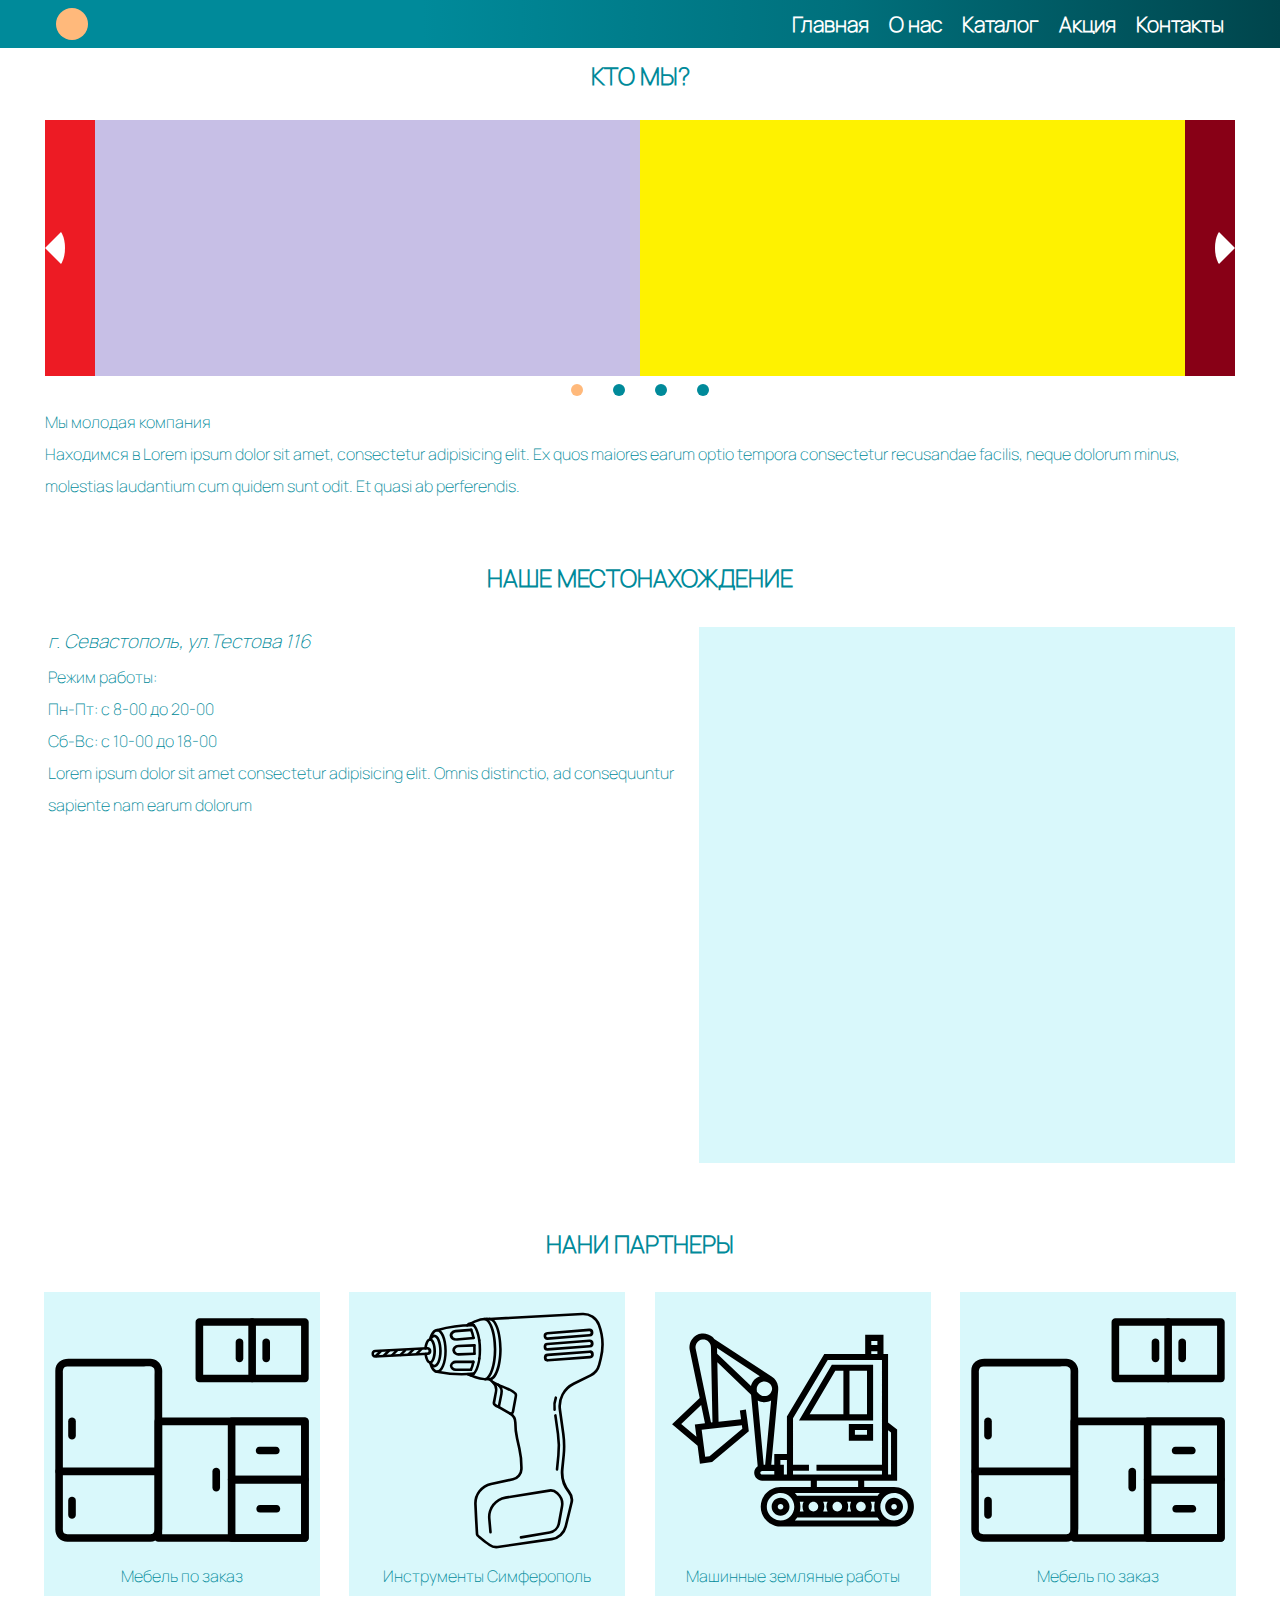
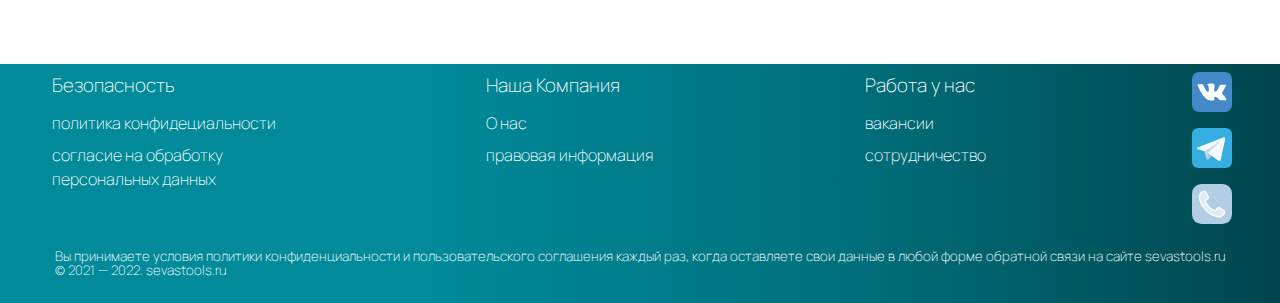
==== commit 4a0fad1c: "burger zhivoy" ====
--- a/aboutUs.html
+++ b/aboutUs.html
@@ -20,13 +20,13 @@
 								<span class="burger__line burger__line--third "></span>
 								<span class="burger__line burger__line--fourth "></span>
 							</div>
-							<nav class="menu">
+							<nav class="menu js-menu">
 								<ul class="menu__list">
 									<li><a href="index.html" class="menu__link">Главная</a></li>
 									<li><a href="aboutUs.html" class="menu__link">О нас</a></li>
-									<li><a href="#" class="menu__link">Каталог</a></li>
-									<li><a href="#" class="menu__link">Акция</a></li>
-									<li><a href="#" class="menu__link">Контакты</a></li>
+									<li><a href="catalog.html" class="menu__link">Каталог</a></li>
+									<li><a href="stock.html" class="menu__link">Акция</a></li>
+									<li><a href="contacts.html" class="menu__link">Контакты</a></li>
 								</ul>
 							</nav>
 						</div>
@@ -39,23 +39,42 @@
 						<div class="whowe-title">
 							<h2>КТО МЫ?</h2>
 						</div>			
-						<div class="slider js-slider">
-							<div class="slider__item">
-								<img src="img/image_slideshow/first.jpg" alt="" class="">
-							</div>
-							<div class="slider__item">
-								<img src="img/image_slideshow/second.jpg" alt="" class="">
-							</div>
-							<div class="slider__item">
-								<img src="img/image_slideshow/third.jpg" alt="" class="">
-							</div>
-							<div class="slider__item">
-								<img src="img/image_slideshow/fourth.jpg" alt="" class="">
+						<div class="carousel js-carousel">
+							<div class="carousel__item">
+								<img src="img/image_carousel/first.jpg" alt="" class="">
+							</div>
+							<div class="carousel__item">
+								<img src="img/image_carousel/second.jpg" alt="" class="">
+							</div>
+							<div class="carousel__item">
+								<img src="img/image_carousel/third.jpg" alt="" class="">
+							</div>
+							<div class="carousel__item">
+								<img src="img/image_carousel/fourth.jpg" alt="" class="">
 							</div>
 						</div>
 						<div class="whowe-text">
 							<p>Мы молодая компания</p>
 							<p>Находимся в Lorem ipsum dolor sit amet, consectetur adipisicing elit. Ex quos maiores earum optio tempora consectetur recusandae facilis, neque dolorum minus, molestias laudantium cum quidem sunt odit. Et quasi ab perferendis.</p>
+						</div>
+					</div>
+					<div class="geo">
+						<div class="geo-title"><h2>НАШЕ МЕСТОНАХОЖДЕНИЕ</h2></div>
+						<div class="location">
+							<div class="location-info">
+								<address class="location-info__adress"><h3>г. Севастополь, ул.Тестова 116</h3></address>
+								<section class="location-info__text">
+									<p>Режим работы:</p>
+									<p>Пн-Пт: с 8-00 до 20-00</p>
+									<p>Сб-Вс: с 10-00 до 18-00</p>
+									<p>Lorem ipsum dolor sit amet consectetur adipisicing elit.
+										Omnis distinctio, ad consequuntur sapiente nam earum dolorum
+									</p>
+								</section>
+							</div>
+							<div class="location-map">
+								<iframe src="https://yandex.ru/map-widget/v1/?um=constructor%3Ae306b251131bd551c8147954d7aeb49210f823051edad3c811b0dd9bd13bccf8&amp;source=constructor" width="536" height="536" frameborder="0"></iframe>
+							</div>
 						</div>
 					</div>
 					<div class="advise-block">
@@ -96,14 +115,6 @@
 								<div class="partner-card__title">Мебель по заказ</div>
 							</div>
 						</section>	
-					</div>
-					<div class="geo-block">
-						<div class="location">
-							<div class="location-title"><h2>НАШЕ МЕСТОНАХОЖДЕНИЕ</h2></div>
-							<div class="location-map">
-								<iframe src="https://yandex.ru/map-widget/v1/?um=constructor%3Ae306b251131bd551c8147954d7aeb49210f823051edad3c811b0dd9bd13bccf8&amp;source=constructor" width="536" height="536" frameborder="0"></iframe>
-							</div>
-						</div>
 					</div>
 				</div>
 			</main>
--- a/css/style.css
+++ b/css/style.css
@@ -37,13 +37,16 @@
 h1 {
 	font-size: 36px;
 }
+h2 {
+	font-weight: bold;
+}
 html {
 	height: 100%;
 }
 body {
 	height: 100%;
 	line-height: 1;
-	color: #333333;
+	color: #008a9a;
 	background: #FFFFFF;
 	font-family: Manrope;
 }
@@ -62,24 +65,23 @@
 	position: fixed;
 	top: 0;
 	font-weight: 800;
-	background-color: #257187;
-	width: 100%;
-	z-index: 10;
+	background: linear-gradient(90deg, rgba(0,138,154,1) 33%, rgba(0,112,124,1) 66%, rgba(0,69,76,1) 100%);
+	width: 100%;
+	z-index: 100;
 }
 .header-block {
 	display: flex;
 	align-items: center;
 	justify-content: space-between;
-	padding: 0px 20px;
-	min-height: 60px;
+	padding: 8px 16px;
 }
 .header-logo {
 	position: relative;
-	background-color: #FFC58A;
-	border-radius: 15%;
+	background-color: #FFB97B;
+	border-radius: 50%;
 	z-index: 5;
-	width: 40px;
-	height: 40px;
+	width: 32px;
+	height: 32px;
 }
 .header-menu {
 	display: flex;
@@ -87,19 +89,20 @@
 }
 /* -----------------BURGER----------------- */
 .burger {
-	width: 38px;
-	height: 38px;
+	width: 32px;
+	height: 32px;
 	cursor: pointer;
 	position: relative;
 	border-radius: 15%;
-	background-color: #257187;
+	background-color: rgba(0,69,76,1);
+	z-index: 5;
 }
 .burger__line {
 	display: block;
 	width: 100%;
 	height: 5px;
 	border-radius: 15%;
-	background-color: #FFC58A;
+	background-color: #FFB97B;
 	position: absolute;
 	left: 0;
 	transition: 0.3s all linear;
@@ -136,30 +139,71 @@
 	margin: 0px 0px 0px 20px;
 }
 .menu__link {
-	color: #FFC58A;
-	font-size: x-large;
-}
+	color: #FFFFFF;
+	font-size: 21px;
+	line-height: 32px;
+	font-weight: bold;
+	transition: color 0.2s ease-in;
+}
+.menu__link:hover {
+	color: #FFB97B;
+}
+/* ********************************mobmenu****************************** */
+.mobmenu {
+	display: none;
+}
+/* ************************************************************** */
 /* **********************  MAIN  ******************************** */
 .page-main {
 	flex: 1 1 auto;
-	margin-top: 60px;
+	margin-top: 64px;
 }
 .page-aboutus {
 	flex: 1 1 auto;
-	margin-top: 60px;
+	margin-top: 64px;
+}
+.page-catalog {
+	flex: 1 1 auto;
+	margin-top: 64px;
+}
+.page-contacts {
+	flex: 1 1 auto;
+	margin-top: 64px;
+}
+.page-stock {
+	flex: 1 1 auto;
+	margin-top: 64px;
+}
+.page-privacy {
+	flex: 1 1 auto;
+	margin-top: 64px;
+}
+/* ================= 1 privacy-block ================== */
+.privacy-block {
+	display: flex;
+	justify-content: space-between;
+	width: 100%;
+}
+.privacy {
+	display: flex;
+	flex-direction: column;
+	width: 85%;
 }
 /* ================= 1 category-block =================== */
 .category-block {
 	display: flex;
 	justify-content: space-between;
-	margin: 5px;
-	width: 100%;
+	width: 100%;
+	margin-bottom: 64px;
+	transition: box-shadow 0.2s ease-in;
+}
+.category-block:hover {
+	box-shadow: 5px 10px 8px 10px #D9F8FB;
 }
 /* +++++++++++++++ 2 category-elevation ++++++++++++++++ */
 .category-elevation {
 	display: flex;
-	padding: 5px;
-	margin: 5px;
+	padding-left: 8px;
 }
 .elevation {
 	display: flex;
@@ -176,26 +220,29 @@
 .elevation__link {
 	display: flex;
 	width: 100%;
-	font-size: large;
-	padding: 5px;
-	color: #257187;
+	font-size: 18px;
+	line-height: 36px;
+	font-weight: bold;
+	color: #008a9a;
+	transition: color 0.2s ease-in;
+}
+.elevation__link:hover {
+	color: #FFB97B;
 }
 /* +++++++++++++++++++ 2 category-main ++++++++++++++++++++++++ */
 .category-main{
 	display: flex;
 	flex-direction: column;
-	width: 80%;
-	padding: 5px;
-	margin: 5px;
+	width: 85%;
 }
 /* -------------------------- 3 slideshow ----------------------- */
 .slideshow {
 	display: flex;
 	width: 100%;
+	padding: 0px 4px;
 }
 /* ___________________________ 4 slider _________________________ */
 .slider {
-	margin-top: 10px;
 	position: relative;
 	min-width: 0;
 	width: 100%;
@@ -211,15 +258,15 @@
 	background: none;
 	border-top: 20px solid transparent;
 	border-bottom: 20px solid transparent;
-	border-radius: 25%;
+	border-radius: 50%;
 }
 .slider .slick-arrow.slick-prev {
 	left: 0;
-	border-right: 40px solid #FFFFFF;
+	border-right: 20px solid #FFFFFF;
 }
 .slider .slick-arrow.slick-next {
 	right: 0;
-	border-left: 40px solid #FFFFFF;
+	border-left: 20px solid #FFFFFF;
 }
 .slider .slick-arrow.slick-disabled {
 	opacity: 0.2;
@@ -235,14 +282,14 @@
 }
 .slider .slick-dots button {
 	font-size: 0;
-	width: 15px;
-	height: 15px;
-	background-color: #257187;
+	width: 12px;
+	height: 12px;
+	background-color: #008a9a;
 	border-radius: 50%;
 }
 .slider .slick-dots li.slick-active button {
-	background-color: #FFC58A;
-	border: #257187;
+	background-color: #FFB97B;
+	border: #008a9a;
 }
 .slider__item {}
 .slider__item img {
@@ -254,41 +301,52 @@
 	align-items: stretch;
 	flex-wrap: wrap;
 	justify-content: space-between;
+	padding: 4px 0px;
 }
 .niche-card {
 	display: flex;
 	justify-content: center;
 	flex-direction: column;
 	width: 32%;
-	background-color: #AFDBE7;
-	padding: 5px;
-	margin: 5px;
+	background-color: #D9F8FB;
+	padding: 4px;
+	margin: 4px;
+
 }
 .niche-card__img {
 	text-align: center;
-	margin-bottom: 5px;
+	margin: 4px;
 }
 .card-link {}
 
 .niche-card__img img {
-	max-height: 70px;
+	max-height: 90px;
 }
 .niche-card__title {
-	margin-bottom: 5px;
+	margin: 4px;
 	text-align: center;
+	font-size: 16px;
+   line-height: 24px;
+	color: #008a9a;
+	transition: color 0.2s ease-in;
+}
+.niche-card__title:hover {
+	color: #FFB97B;
 }
 /* =================== 1 brand-block ===================== */
 .brand-block {
 	display: flex;
 	flex-wrap: wrap;
 	justify-content: space-between;
-	margin: 5px;
-	padding-bottom: 10px;
-	margin-top: 20px;
+	margin-bottom: 64px;
+	transition: box-shadow 0.2s ease-in;
+}
+.brand-block:hover {
+	box-shadow: 5px 10px 8px 10px #D9F8FB;
 }
 .brand-card {
-	background-color: #AFDBE7;
-	margin: 5px;
+	display: flex;
+	margin: 0px 4px;
 }
 .brand-card__img {
 }
@@ -301,53 +359,50 @@
 	display: flex;
 	flex-direction: column;
 	justify-content: center;
-	margin: 5px;
-	padding-bottom: 10px;
-	margin-top: 30px;
+	margin-bottom: 64px;
+	transition: box-shadow 0.4s ease-in;
+}
+.advise-block:hover {
+	box-shadow: 5px 10px 8px 10px #D9F8FB;
 }
 .advise-title {
 	display: flex;
 	justify-content: center;
 	text-align: center;
-	padding: 5px;
-	color: #257187;
+	color: #008a9a;
+	margin-bottom: 32px;
 }
 .advise-info {
 	display: flex;
 	flex-direction: row;
 	align-items: stretch;
 	flex-wrap: wrap;
-	justify-content: center;
-	margin-top: 20px;
+	justify-content: space-between;
 }
 .partner-card {
-	background-color: #AFDBE7;
-	padding: 5px;
-	margin: 5px;
+	background-color: #D9F8FB;
+	width: 23%;
+	padding: 4px;
+	margin: 4px;
 }
 .partner-card__img {
+	margin: 4px;
 }
 .partner-card__img img {
-	width: 264px;
-	height: 213px;
+	width: 100%;
 }
 .partner-card__link {
 }
 .partner-card__title {
+	margin: 4px;
 	text-align: center;
-}
-/* ================== 1 whoweare ========================= */
-.whoweare {
-	margin-top: 15px;
-	display: flex;
-	flex-direction: column;
-	min-width: 0;
-}
-.whowe-title {
-	text-align: center;
-}
-.whowe-text {
-	margin-top: 10px;
+	font-size: 16px;
+	line-height: 24px;
+	color: #008a9a;
+	transition: color 0.2s ease-in;
+}
+.partner-card__title:hover {
+	color: #FFB97B;
 }
 /* ++++++++++++++++++ДЛЯ ВСЕХ СЛАЙДЕРОВ+++++++++++++++++++++ */
 /* Слайдер */
@@ -392,21 +447,174 @@
 /* Элемент точки */
 .slick-dots li button{}
 
+/* ================== 1 whoweare ========================= */
+.whoweare {
+	margin: 0px 5px 0px 5px;
+	display: flex;
+	flex-direction: column;
+	min-width: 0;
+	margin-bottom: 64px;
+	transition: box-shadow 0.4s ease-in;
+}
+.whoweare:hover {
+	box-shadow: 5px 10px 8px 10px #D9F8FB;
+}
+.whowe-title {
+	text-align: center;
+	margin-bottom: 32px;
+}
+.whowe-text {
+	line-height: 2em;
+	margin-top: 10px;
+	width: 100%;
+}
+/* ___________________________ 4 carousel _________________________ */
+.carousel {
+	position: relative;
+	min-width: 0;
+	width: 100%;
+}
+.carousel .slick-arrow{
+	position: absolute;
+	width: 0;
+	height: 0;
+	top: 50%;
+	margin: -30px 0px 0px 0px;
+	z-index: 10;
+	font-size: 0;
+	background: none;
+	border-top: 20px solid transparent;
+	border-bottom: 20px solid transparent;
+	border-radius: 50%;
+}
+.carousel .slick-arrow.slick-prev {
+	left: 0;
+	border-right: 20px solid #FFFFFF;
+}
+.carousel .slick-arrow.slick-next {
+	right: 0;
+	border-left: 20px solid #FFFFFF;
+}
+.carousel .slick-arrow.slick-disabled {
+	opacity: 0.2;
+}
+.carousel .slick-dots {
+	display: flex;
+	align-items: center;
+	justify-content: center;
+}
+.carousel .slick-dots li {
+	list-style: none;
+	margin: 0px 15px;
+}
+.carousel .slick-dots button {
+	font-size: 0;
+	width: 12px;
+	height: 12px;
+	background-color: #008a9a;
+	border-radius: 50%;
+}
+.carousel .slick-dots li.slick-active button {
+	background-color: #FFB97B;
+	border: #008a9a;
+}
+.carousel__item {}
+.carousel__item img {
+	width: 100%;
+}
+/* ================== 1 goods ========================= */
+.goods {
+	margin: 0px 4px;
+	display: flex;
+	flex-direction: column;
+	min-width: 0;
+	margin-bottom: 64px;
+	transition: box-shadow 0.4s ease-in;
+}
+.goods:hover {
+	box-shadow: 5px 10px 8px 10px #D9F8FB;
+}
+.goods-title {
+	text-align: center;
+	margin-bottom: 32px;
+}
+.goods-text {
+	line-height: 2em;
+	margin-top: 10px;
+	width: 100%;
+}
+/* ___________________________ 4 sale _________________________ */
+.sale {
+	position: relative;
+	min-width: 0;
+	width: 100%;
+}
+.sale .slick-arrow{
+	position: absolute;
+	width: 0;
+	height: 0;
+	top: 50%;
+	margin: -30px 0px 0px 0px;
+	z-index: 10;
+	font-size: 0;
+	background: none;
+	border-top: 20px solid transparent;
+	border-bottom: 20px solid transparent;
+	border-radius: 50%;
+}
+.sale .slick-arrow.slick-prev {
+	left: 0;
+	border-right: 20px solid #FFFFFF;
+}
+.sale .slick-arrow.slick-next {
+	right: 0;
+	border-left: 20px solid #FFFFFF;
+}
+.sale .slick-arrow.slick-disabled {
+	opacity: 0.2;
+}
+.sale .slick-dots {
+	display: flex;
+	align-items: center;
+	justify-content: center;
+}
+.sale .slick-dots li {
+	list-style: none;
+	margin: 0px 15px;
+}
+.sale .slick-dots button {
+	font-size: 0;
+	width: 12px;
+	height: 12px;
+	background-color: #008a9a;
+	border-radius: 50%;
+}
+.sale .slick-dots li.slick-active button {
+	background-color: #FFB97B;
+	border: #008a9a;
+}
+.sale__item {}
+.sale__item img {
+	width: 100%;
+}
 /* =================== 1 delivery ==================== */
 .delivery {
-	margin: 30px 10px 0px 10px;
+	margin-bottom: 64px;
+	transition: box-shadow 0.4s ease-in;
+}
+.delivery:hover {
+	box-shadow: 5px 10px 8px 10px #D9F8FB;
 }
 .delivery-title {
 	text-align: center;
-	size: 40px;
-	color: #257187;
+	color: #008a9a;
+	margin-bottom: 32px;
 }
 .delivery-info {
 	display: flex;
 	flex-wrap: wrap;
 	flex-direction: column;
 	justify-content: center;
-	margin-top: 20px;
 }
 .postman {
 	display: flex;
@@ -414,16 +622,17 @@
 	justify-content: center;
 }
 .postman-title {
-	padding: 5px;
+	padding: 4px;
 }
 .postman-card {
-	padding: 5px;
+	padding: 4px;
 }
 .postman-text {
-	padding: 5px;
+	padding: 4px;
 }
 .postman-card__img img {
 	width: 320px;
+	height: auto;
 }
 /* ++++++++++++++++++++++++++ tab ++++ tabcontent ++++++++++++++++++ */
 /* Стиль вкладки */
@@ -431,8 +640,8 @@
 	display: flex;
 	justify-content: space-around;
 	overflow: hidden;
-	border: 1px solid #ccc;
-	background-color: #257187;
+	border: 1px solid #008a9a;
+	background: linear-gradient(90deg, rgba(0,138,154,1) 33%, rgba(0,112,124,1) 66%, rgba(0,69,76,1) 100%);
 }
  /* Стиль кнопок, которые используются для открытия содержимого вкладки */
 .tab button {
@@ -442,62 +651,82 @@
 	cursor: pointer;
 	padding: 14px 16px;
 	transition: 0.3s;
-	color: #FFC58A;
+	color: #FFFFFF;
 	margin: 0px 25px;
-	font-size: larger;
+	font-size: 18px;
+	font-weight: bold;
 	font-family: Manrope;
 }
  /* Изменение цвета фона кнопок при наведении курсора */
 .tab button:hover {
-	background-color: #ddd;
+	background-color: #FFB97B;
 }
  /* Создание активного/текущего класса связи вкладки */
 .tab button.has-active {
-	background-color: red;
+	background-color: #FFEDDD;
+	color: #008a9a;
+   font-size: 21px;
 }
  /* Стиль содержимого вкладки */
 .tabcontent {
 	display: none;
 	justify-content: center;
 	padding: 6px 12px;
-	border: 1px solid #ccc;
+	border: 1px solid #008a9a;
 	border-top: none;
 }
 .tabcontent.has-active {
 	display: flex;
 }
 /* ++++++++++++++++++++++++++++++++++++++++++++++++++++ */
-/* ================= 1 geo-block =================*/
-.geo-block {
+/* ================= 1 geo =================*/
+.geo {
+	display: flex;
+	flex-direction: column;
+	justify-content: center;
+	margin-bottom: 64px;
+	transition: box-shadow 0.4s ease-in;
+}
+.geo:hover {
+	box-shadow: 5px 10px 8px 10px #D9F8FB;
+}
+.geo-title {
+	display: flex;
+	align-items: center;
+	justify-content: center;
+	color: #008a9a;
+	margin-bottom: 32px;
+}
+.location {
 	display: flex;
 	flex-direction: row;
-	justify-content: center;
-	margin: 5px;
-	padding-bottom: 10px;
-	margin-top: 30px;
-}
-.location {
-	display: flex;
-	flex-direction: column;
-	justify-content: center;
-	margin: 5px;
-}
-.location-title {
-	display: flex;
-	justify-content: center;
-	color: #257187;
+	justify-content: space-between;
+}
+.location-info {
+	display: flex;
+	flex-direction: column;
+	padding-left: 8px;
+}
+.location-info__adress {
+	margin-top: 10px;
+}
+.location-info__text{
+	line-height: 2em;
+	margin-top: 10px;
+	width: 100%;
 }
 .location-map {
 	display: flex;
 	padding: 5px;
-	margin-top: 20px;
 }
 .location-map iframe {
-	background-color: #AFDBE7;
+	background-color: #D9F8FB;
 }
 /* +++++++++++++++++++++++++++++++FOOTER++++++++++++++++++++++ */
 .footer {
-	background-color: #257187;
+	padding-bottom: 16px;
+	background: linear-gradient(90deg, rgba(0,138,154,1) 33%, rgba(0,112,124,1) 66%, rgba(0,69,76,1) 100%);
+	z-index: 7;
 }
 /* ---------------------------------------- */
 .footer-wrapper {
@@ -508,21 +737,21 @@
 .footer-block {
 	display: flex;
 	flex-wrap: wrap;
-	justify-content: center;
-	margin: 5px;
-	padding-bottom: 10px;
+	justify-content: space-between;
+	margin-bottom: 8px;
 }
 /* ----------------------safety------------------------ */
 .safety {
 	display: flex;
 	flex-direction: column;
 	justify-content: flex-start;
-	color: #FFC58A;
-	padding: 5px;
-	margin: 15px;
+	color: #FFFFFF;
+	padding: 4px;
+	margin: 8px;
 }
 .safety-title {
 	display: flex;
+	margin-bottom: 16px;
 }
 .safety-info {
 	display: flex;
@@ -530,23 +759,33 @@
 .safety__list {
 }
 .safety__item {
-	padding-top: 10px;
-	position: relative;
+	margin-bottom: 8px;
+}
+.safety__item li {
+	display: block;
+	color: #FFB97B;
 }
 .safety__link {
-	color: #FFC58A;
+	color: #FFFFFF;
+	font-size: 16px;
+	line-height: 24px;
+	transition: color 0.2s ease-in;
+}
+.safety__link:hover {
+	color: #FFB97B;
 }
 /* --------------------------ourcompany--------------------- */
 .ourcompany {
 	display: flex;
 	flex-direction: column;
 	justify-content: flex-start;
-	color: #FFC58A;
-	padding: 5px;
-	margin: 15px;
+	color: #FFFFFF;
+	padding: 4px;
+	margin: 8px;
 }
 .ourcompany-title {
 	display: flex;
+	margin-bottom: 16px;
 }
 .ourcompany-info {
 	display: flex;
@@ -554,32 +793,45 @@
 .ourcompany__list {
 }
 .ourcompany__item {
-	padding-top: 10px;
+	margin-bottom: 8px;
 }
 .ourcompany__link {
-	color: #FFC58A;
+	color: #FFFFFF;
+	font-size: 16px;
+	line-height: 24px;
+	transition: color 0.2s ease-in;
+}
+.ourcompany__link:hover{
+	color: #FFB97B;
 }
 /* -------------------------workwithus------------------------ */
 .workwithus {
 	display: flex;
 	flex-direction: column;
 	justify-content: flex-start;
-	color: #FFC58A;
-	padding: 5px;
-	margin: 15px;
+	color: #FFFFFF;
+	padding: 4px;
+	margin: 8px;
 }
 .workwithus-title {
 	display: flex;
+	margin-bottom: 16px;
 }
 .workwithus-info {
 }
 .workwithus__list {
 }
 .workwithus__item {
-	padding-top: 10px;
+	margin-bottom: 8px;
 }
 .workwithus__link {
-	color: #FFC58A;
+	color: #FFFFFF;
+	font-size: 16px;
+	line-height: 24px;
+	transition: color 0.2s ease-in;
+}
+.workwithus__link:hover {
+	color: #FFB97B;
 }
 /* --------------------------------------------------- */
 /* -----------------------social--------------------------- */
@@ -593,7 +845,7 @@
 .social__item {
 	width: 40px;
 	height: 40px;
-	margin: 5px;
+	margin: 8px;
 }
 .social__link {
 }
@@ -608,18 +860,25 @@
 	margin: 10px;
 }
 .copy {
-	color: #FFC58A;
+	color: #FFFFFF;
 }
 /* ----------------------------------- */
 @media (max-width: 1023.98px){
 	.container {
 		max-width: 768px;
 	}
+	.category-main {
+		width: 80%;
+   }
 	.brand-block {
 		justify-content: center;
 	}
 	.postman-info {
 		justify-content: center;
+	}
+	.location-map iframe {
+		width: 276px;
+		height: 276px;
 	}
 	.social__list {
 		flex-direction: row;
@@ -632,47 +891,100 @@
 	}
 }
 @media (max-width: 767.98px){
+	.container {
+		max-width: 575.98px;
+	}
 	.menu {
-		display: none;
+		position: fixed;
+		top: 0;
+		left: -100%;
+		width: 100%;
+		height: 290px;
+		background: #FFFFFF;
+		padding: 60px 24px 24px 24px;
+		transition: left 0.3s ease 0s;
+	}
+	.menu.to-active {
+		left: 0;
+	}
+	.menu::before{
+		content: "";
+		position: fixed;
+		width: 100%;
+		top: 0;
+		left: 0;
+		height: 48px;
+		background: linear-gradient(90deg, rgba(0,138,154,1) 33%, rgba(0,112,124,1) 66%, rgba(0,69,76,1) 100%);
+		z-index: 2;
+	}
+	.menu__list {
+		display: block;
+		flex-direction: column;
+	}
+	.menu__link {
+		font-size: 21px;
+		line-height: 42px;
+		color: #008a9a;
+	}
+	.category-block {
+		flex-direction: column;
+		justify-content: center;
+	}
+	.category-elevation {
+		display: flex;
+		margin-bottom: 16px;
+	}
+	.elevation__list {
+		flex-direction: row;
+		flex-wrap: wrap;
 	}
 	.elevation__link {
-		font-size: medium;
+		margin-right: 16px;
+		font-size: 16px;
+      line-height: 24px;
+	}
+	.category-main {
+		width: 100%;
+	}
+	.niche-card {
+		width: 48%;
+   }
+	.niche-card__title {
+		font-size: 12px;
+   }
+	.partner-card__title {
+		font-size: 12px;
+   }
+	.footer-block {
+		flex-wrap: wrap;
+   }
+}
+@media (max-width: 575.98px){
+	.container {
+		max-width: none;
 	}
 	.category-niches {
 		justify-content: center;
    }
 	.niche-card {
-		width: 30%;
-	}
-	.niche-card__title {
-		font-size: small;
+		width: 44%;
    }
-	.footer-block {
-		flex-wrap: wrap;
-		justify-content: center;
-		padding-bottom: 5px;
-   }
-}
-@media (max-width: 575.98px){
-	.container {
-		max-width: none;
-	}
-	.category-block {
-		flex-direction: column-reverse;
-   }
-	.category-niches {
-		justify-content: center;
+	.partner-card {
+		width: 44%;
    }
 	.tab button {
-		margin: 0px 5px;
-		font-size: medium;
+		margin: 0px 4px;
+		font-size: 16px;
 	}
 	.postman-card__img img {
 		width: 222px;
    }
-	.location-map iframe {
-		width: 296px;
-		height: 296px;
+	.location {
+		flex-direction: column;
+		justify-content: center;
+	}
+	.location-map {
+		justify-content: center;
 	}
 	.footer-block {
 		flex-direction: column;
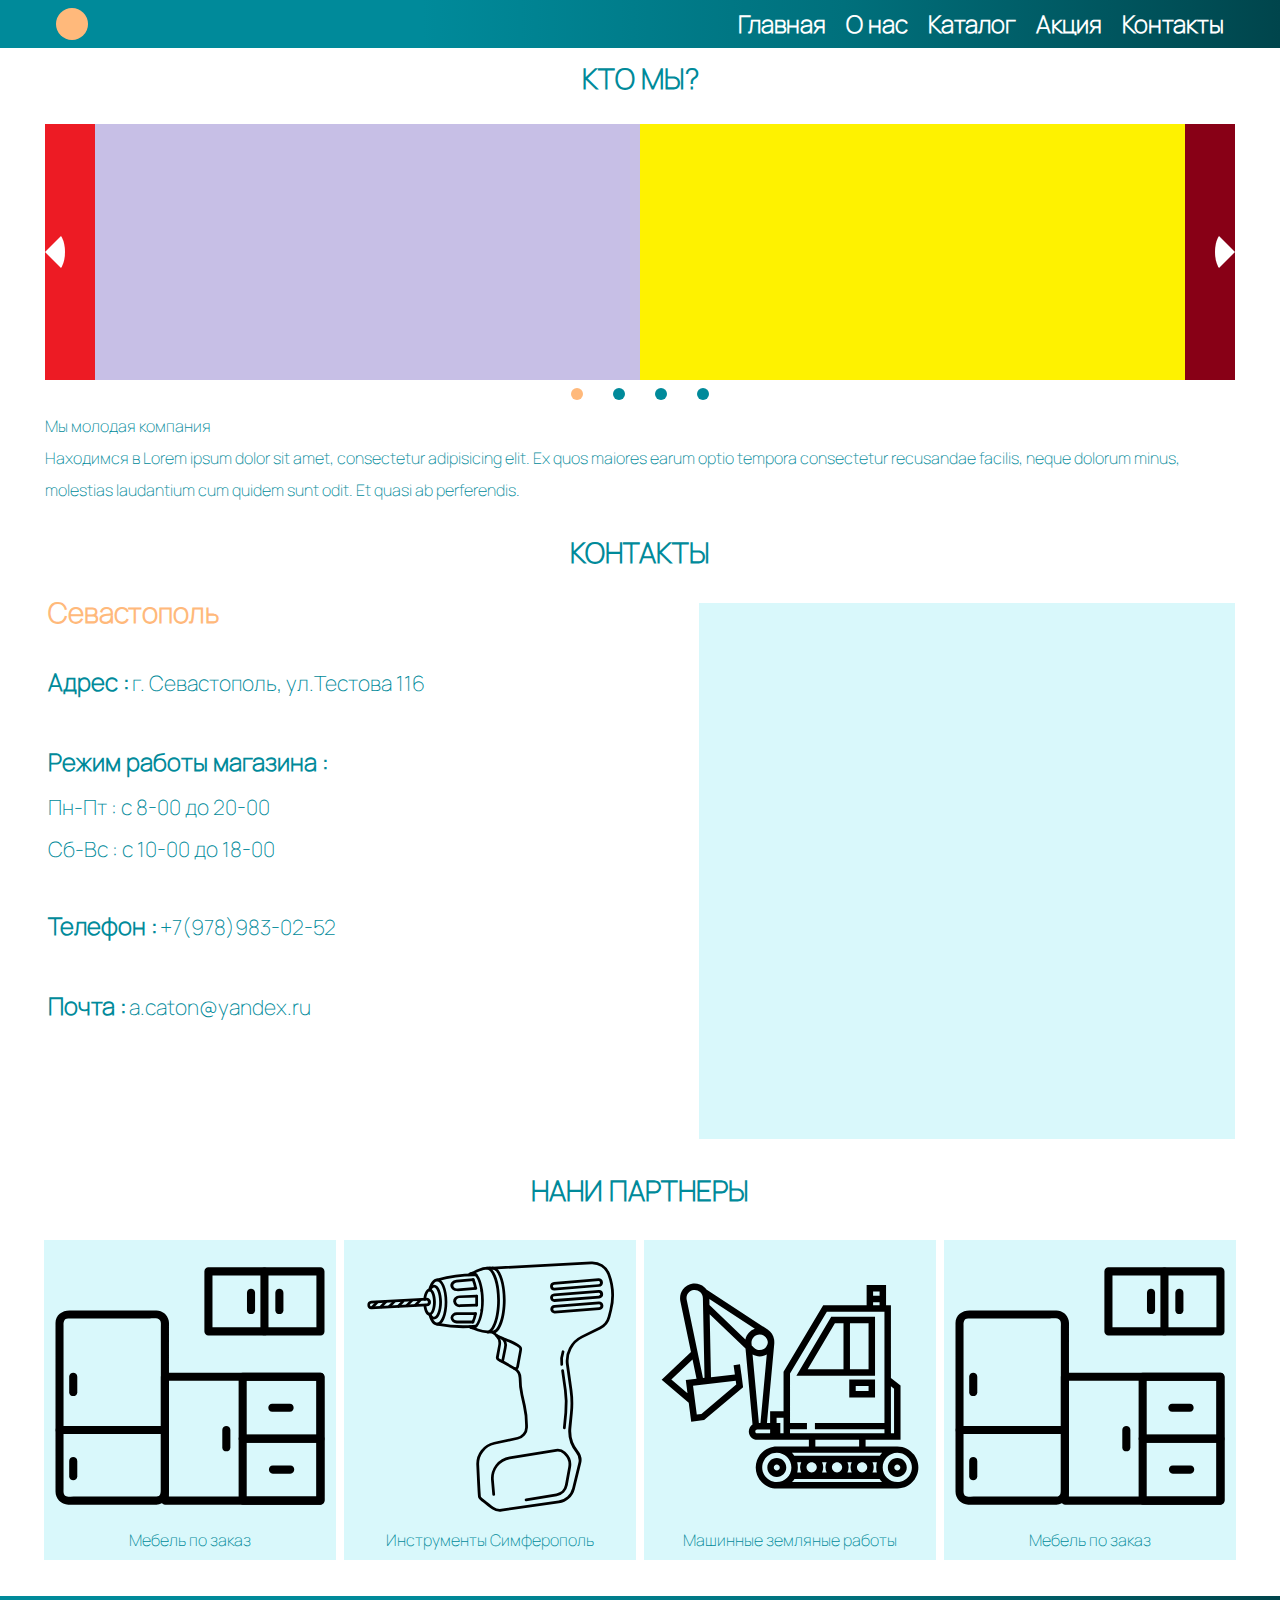
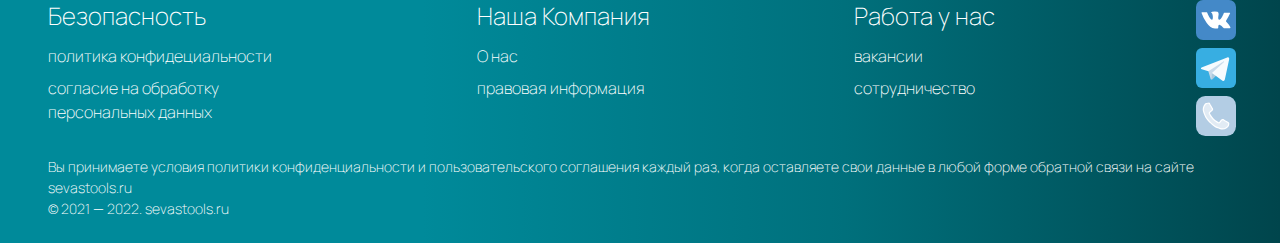
==== commit 4c36f9c5: "Merge pull request #12 from Bronislavson/main" ====
--- a/aboutUs.html
+++ b/aboutUs.html
@@ -58,19 +58,30 @@
 							<p>Находимся в Lorem ipsum dolor sit amet, consectetur adipisicing elit. Ex quos maiores earum optio tempora consectetur recusandae facilis, neque dolorum minus, molestias laudantium cum quidem sunt odit. Et quasi ab perferendis.</p>
 						</div>
 					</div>
-					<div class="geo">
-						<div class="geo-title"><h2>НАШЕ МЕСТОНАХОЖДЕНИЕ</h2></div>
-						<div class="location">
-							<div class="location-info">
-								<address class="location-info__adress"><h3>г. Севастополь, ул.Тестова 116</h3></address>
-								<section class="location-info__text">
-									<p>Режим работы:</p>
-									<p>Пн-Пт: с 8-00 до 20-00</p>
-									<p>Сб-Вс: с 10-00 до 18-00</p>
-									<p>Lorem ipsum dolor sit amet consectetur adipisicing elit.
-										Omnis distinctio, ad consequuntur sapiente nam earum dolorum
-									</p>
-								</section>
+					<div class="contacts">
+						<div class="contacts-title"><h2>КОНТАКТЫ</h2></div>
+						<div class="contacts-block">
+							<div class="location">
+								<h2 class="location__city">Севастополь</h2>
+								<div class="location-info">
+									<span class="location-info__label">Адрес :</span>
+									<span class="location-info__text">г. Севастополь, ул.Тестова 116</span>
+								</div>
+								<div class="location-info">
+									<span class="location-info__label">Режим работы магазина :</span>
+									<span class="location-info__text">
+										<p>Пн-Пт : с 8-00 до 20-00</p>
+										<p>Сб-Вс : с 10-00 до 18-00</p>
+									</span>
+								</div>
+								<div class="location-info">
+									<span class="location-info__label">Телефон :</span>
+									<a class="location-info__text" href="tel:+79789830252">+7(978)983-02-52</a>
+								</div>
+								<div class="location-info">
+									<span class="location-info__label">Почта :</span>
+									<a class="location-info__text" href="malito:">a.caton@yandex.ru</a>
+								</div>
 							</div>
 							<div class="location-map">
 								<iframe src="https://yandex.ru/map-widget/v1/?um=constructor%3Ae306b251131bd551c8147954d7aeb49210f823051edad3c811b0dd9bd13bccf8&amp;source=constructor" width="536" height="536" frameborder="0"></iframe>
--- a/css/style.css
+++ b/css/style.css
@@ -35,10 +35,14 @@
 	font-weight: inherit;
 }
 h1 {
-	font-size: 36px;
+	font-size: 32px;
 }
 h2 {
+	font-size: 28px;
 	font-weight: bold;
+}
+h3 {
+	font-size: 24px;
 }
 html {
 	height: 100%;
@@ -140,7 +144,7 @@
 }
 .menu__link {
 	color: #FFFFFF;
-	font-size: 21px;
+	font-size: 24px;
 	line-height: 32px;
 	font-weight: bold;
 	transition: color 0.2s ease-in;
@@ -194,11 +198,7 @@
 	display: flex;
 	justify-content: space-between;
 	width: 100%;
-	margin-bottom: 64px;
-	transition: box-shadow 0.2s ease-in;
-}
-.category-block:hover {
-	box-shadow: 5px 10px 8px 10px #D9F8FB;
+	margin-bottom: 32px;
 }
 /* +++++++++++++++ 2 category-elevation ++++++++++++++++ */
 .category-elevation {
@@ -307,11 +307,14 @@
 	display: flex;
 	justify-content: center;
 	flex-direction: column;
-	width: 32%;
+	width: calc((100% / 3) - 8px);
 	background-color: #D9F8FB;
 	padding: 4px;
 	margin: 4px;
-
+	transition: box-shadow 0.2s ease-in;
+}
+.niche-card:hover {
+	box-shadow: 2px 2px 11px -5px #000;
 }
 .niche-card__img {
 	text-align: center;
@@ -338,11 +341,7 @@
 	display: flex;
 	flex-wrap: wrap;
 	justify-content: space-between;
-	margin-bottom: 64px;
-	transition: box-shadow 0.2s ease-in;
-}
-.brand-block:hover {
-	box-shadow: 5px 10px 8px 10px #D9F8FB;
+	margin-bottom: 32px;
 }
 .brand-card {
 	display: flex;
@@ -351,6 +350,7 @@
 .brand-card__img {
 }
 .brand-card__img img {
+	width: 150px;
 }
 .brand-card__link {
 }
@@ -359,11 +359,7 @@
 	display: flex;
 	flex-direction: column;
 	justify-content: center;
-	margin-bottom: 64px;
-	transition: box-shadow 0.4s ease-in;
-}
-.advise-block:hover {
-	box-shadow: 5px 10px 8px 10px #D9F8FB;
+	margin-bottom: 32px;
 }
 .advise-title {
 	display: flex;
@@ -381,9 +377,13 @@
 }
 .partner-card {
 	background-color: #D9F8FB;
-	width: 23%;
+	width: calc((100% / 4) - 8px);
 	padding: 4px;
 	margin: 4px;
+	transition: box-shadow 0.4s ease-in;
+}
+.partner-card:hover {
+	box-shadow: 2px 2px 11px -5px #000;
 }
 .partner-card__img {
 	margin: 4px;
@@ -453,11 +453,7 @@
 	display: flex;
 	flex-direction: column;
 	min-width: 0;
-	margin-bottom: 64px;
-	transition: box-shadow 0.4s ease-in;
-}
-.whoweare:hover {
-	box-shadow: 5px 10px 8px 10px #D9F8FB;
+	margin-bottom: 32px;
 }
 .whowe-title {
 	text-align: center;
@@ -528,11 +524,7 @@
 	display: flex;
 	flex-direction: column;
 	min-width: 0;
-	margin-bottom: 64px;
-	transition: box-shadow 0.4s ease-in;
-}
-.goods:hover {
-	box-shadow: 5px 10px 8px 10px #D9F8FB;
+	margin-bottom: 32px;
 }
 .goods-title {
 	text-align: center;
@@ -599,11 +591,8 @@
 }
 /* =================== 1 delivery ==================== */
 .delivery {
-	margin-bottom: 64px;
-	transition: box-shadow 0.4s ease-in;
-}
-.delivery:hover {
-	box-shadow: 5px 10px 8px 10px #D9F8FB;
+	margin: 0px 4px 0px 4px;
+	margin-bottom: 32px;
 }
 .delivery-title {
 	text-align: center;
@@ -665,7 +654,6 @@
 .tab button.has-active {
 	background-color: #FFEDDD;
 	color: #008a9a;
-   font-size: 21px;
 }
  /* Стиль содержимого вкладки */
 .tabcontent {
@@ -680,40 +668,49 @@
 }
 /* ++++++++++++++++++++++++++++++++++++++++++++++++++++ */
 /* ================= 1 geo =================*/
-.geo {
-	display: flex;
-	flex-direction: column;
-	justify-content: center;
-	margin-bottom: 64px;
-	transition: box-shadow 0.4s ease-in;
-}
-.geo:hover {
-	box-shadow: 5px 10px 8px 10px #D9F8FB;
-}
-.geo-title {
+.contacts {
+	display: flex;
+	flex-direction: column;
+	justify-content: center;
+	margin-bottom: 32px;
+}
+.contacts-title {
 	display: flex;
 	align-items: center;
 	justify-content: center;
+	text-align: center;
 	color: #008a9a;
 	margin-bottom: 32px;
 }
-.location {
+.contacts-block {
 	display: flex;
 	flex-direction: row;
 	justify-content: space-between;
 }
+.location {
+	display: flex;
+	flex-direction: column;
+	padding-left: 8px;
+}
+.location__city {
+	color: #FFB97B;
+	font-weight: bold;
+}
 .location-info {
-	display: flex;
-	flex-direction: column;
-	padding-left: 8px;
-}
-.location-info__adress {
-	margin-top: 10px;
-}
-.location-info__text{
+	margin-top: 32px;
+}
+.location-info__label {
+	font-size: 24px;
+	line-height: 2em;
+	margin-top: 16px;
+	font-weight: bold;
+}
+.location-info__text {
+	font-size: 21px;
 	line-height: 2em;
 	margin-top: 10px;
-	width: 100%;
+	color: #008a9a;
+	text-decoration: none;
 }
 .location-map {
 	display: flex;
@@ -747,7 +744,7 @@
 	justify-content: flex-start;
 	color: #FFFFFF;
 	padding: 4px;
-	margin: 8px;
+	margin: 4px;
 }
 .safety-title {
 	display: flex;
@@ -781,7 +778,7 @@
 	justify-content: flex-start;
 	color: #FFFFFF;
 	padding: 4px;
-	margin: 8px;
+	margin: 4px;
 }
 .ourcompany-title {
 	display: flex;
@@ -811,7 +808,7 @@
 	justify-content: flex-start;
 	color: #FFFFFF;
 	padding: 4px;
-	margin: 8px;
+	margin: 4px;
 }
 .workwithus-title {
 	display: flex;
@@ -845,7 +842,7 @@
 .social__item {
 	width: 40px;
 	height: 40px;
-	margin: 8px;
+	margin: 4px;
 }
 .social__link {
 }
@@ -857,10 +854,13 @@
 .footer-copy {
 	display: flex;
 	justify-content: center;
-	margin: 10px;
+	padding: 4px;
+	margin: 4px;
 }
 .copy {
 	color: #FFFFFF;
+	font-size: 14px;
+	line-height: 21px;
 }
 /* ----------------------------------- */
 @media (max-width: 1023.98px){
@@ -870,6 +870,9 @@
 	.category-main {
 		width: 80%;
    }
+	.niche-card {
+		width: calc((100% / 2) - 8px);
+	}
 	.brand-block {
 		justify-content: center;
 	}
@@ -899,7 +902,7 @@
 		top: 0;
 		left: -100%;
 		width: 100%;
-		height: 290px;
+		height: 100%;
 		background: #FFFFFF;
 		padding: 60px 24px 24px 24px;
 		transition: left 0.3s ease 0s;
@@ -946,15 +949,9 @@
 	.category-main {
 		width: 100%;
 	}
-	.niche-card {
-		width: 48%;
-   }
-	.niche-card__title {
-		font-size: 12px;
-   }
-	.partner-card__title {
-		font-size: 12px;
-   }
+	.partner-card {
+		width: calc((100% / 2) - 8px);
+	}
 	.footer-block {
 		flex-wrap: wrap;
    }
@@ -965,12 +962,6 @@
 	}
 	.category-niches {
 		justify-content: center;
-   }
-	.niche-card {
-		width: 44%;
-   }
-	.partner-card {
-		width: 44%;
    }
 	.tab button {
 		margin: 0px 4px;
@@ -986,7 +977,18 @@
 	.location-map {
 		justify-content: center;
 	}
+	.location-map iframe {
+		width: 100%;
+	}
 	.footer-block {
 		flex-direction: column;
 	}
+	.social__list {
+		justify-content: flex-start;
+	}
+}
+@media (max-width: 339.98px){
+	.niche-card {
+		width: calc((100% / 1) - 8px);
+	}
 }